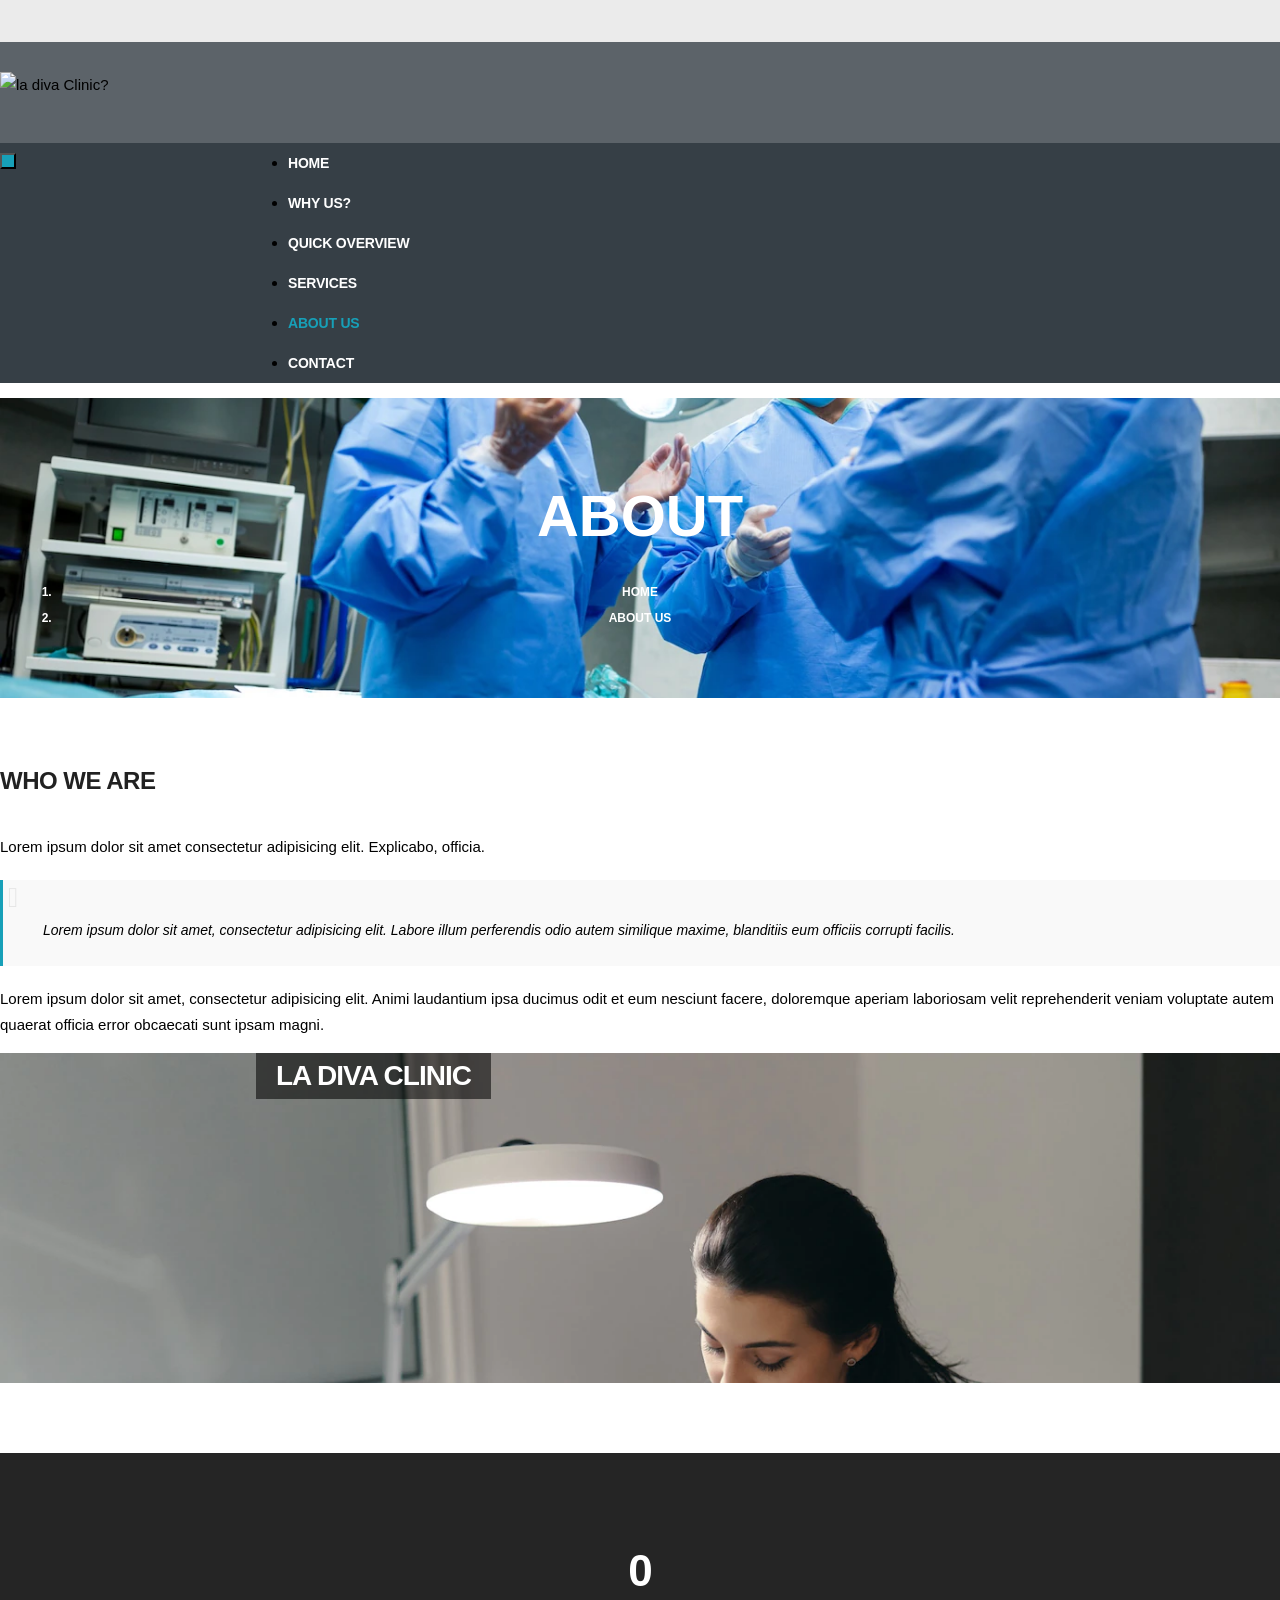
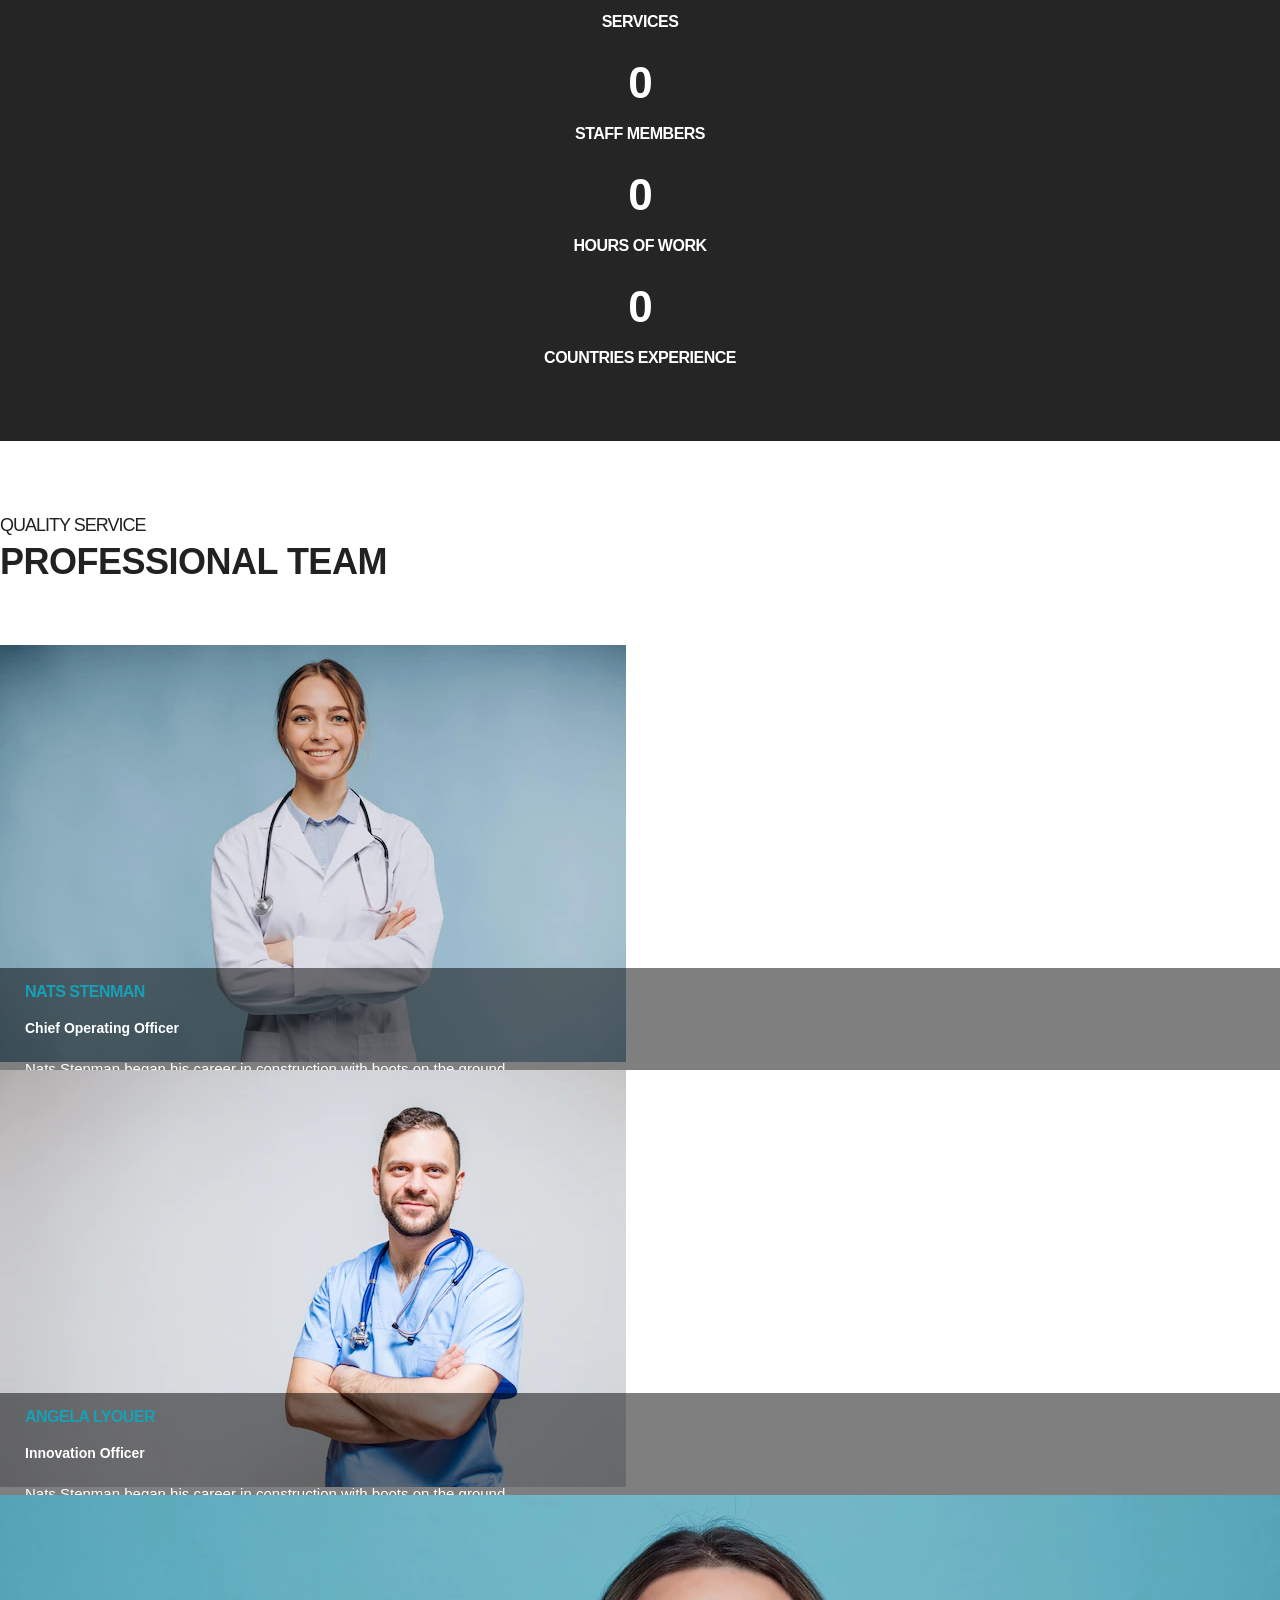
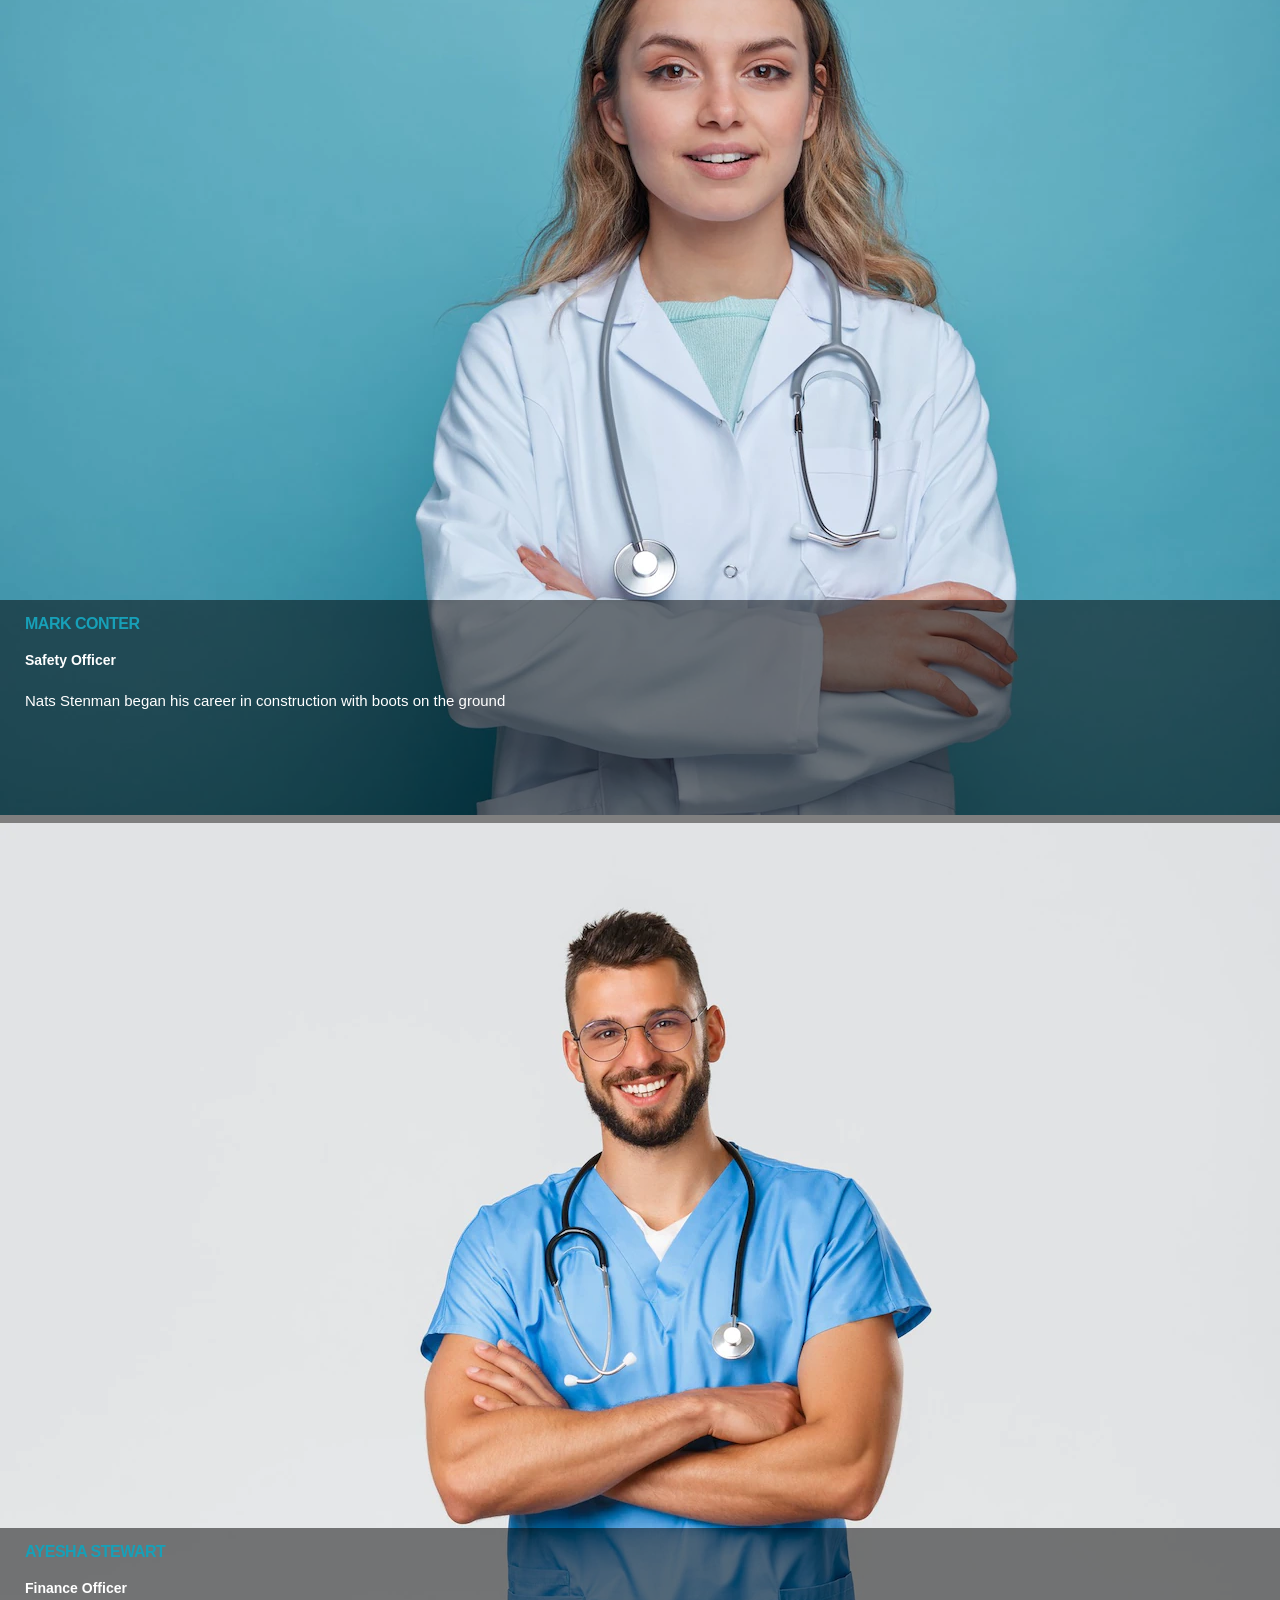
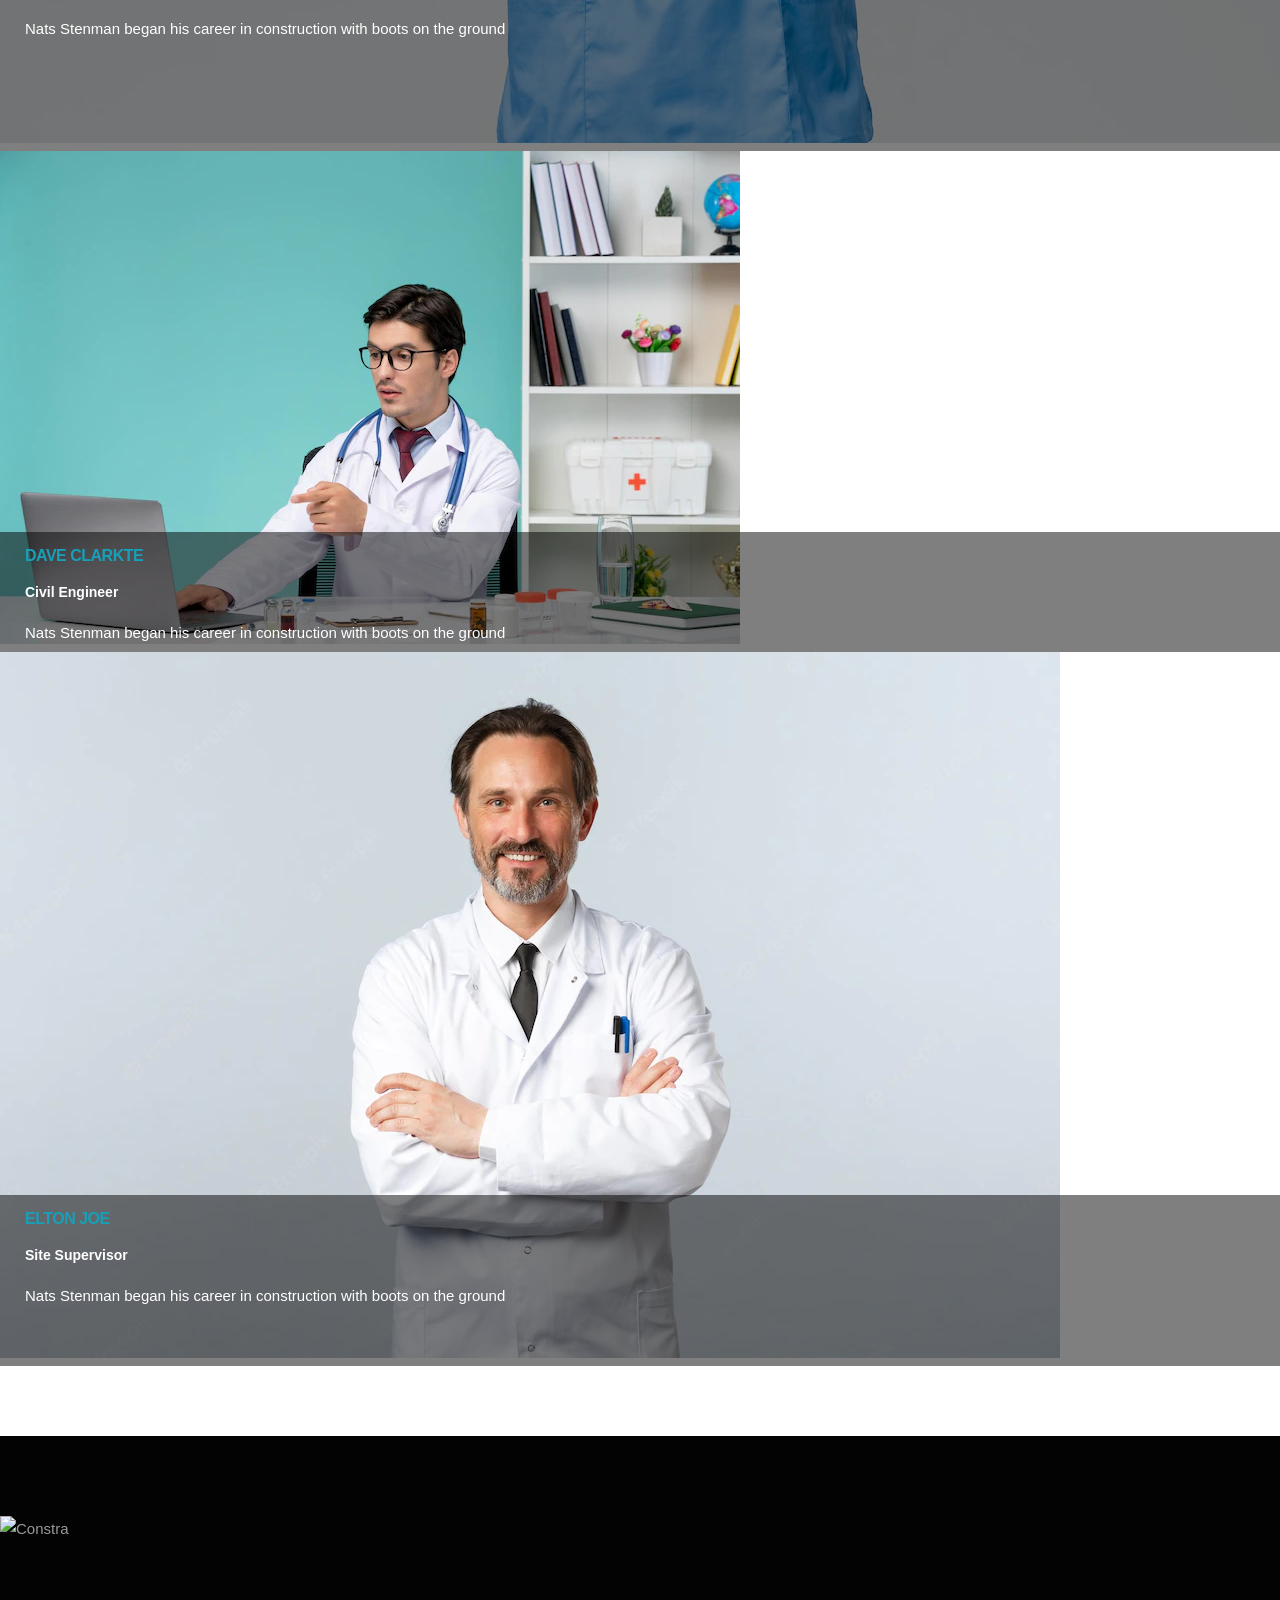
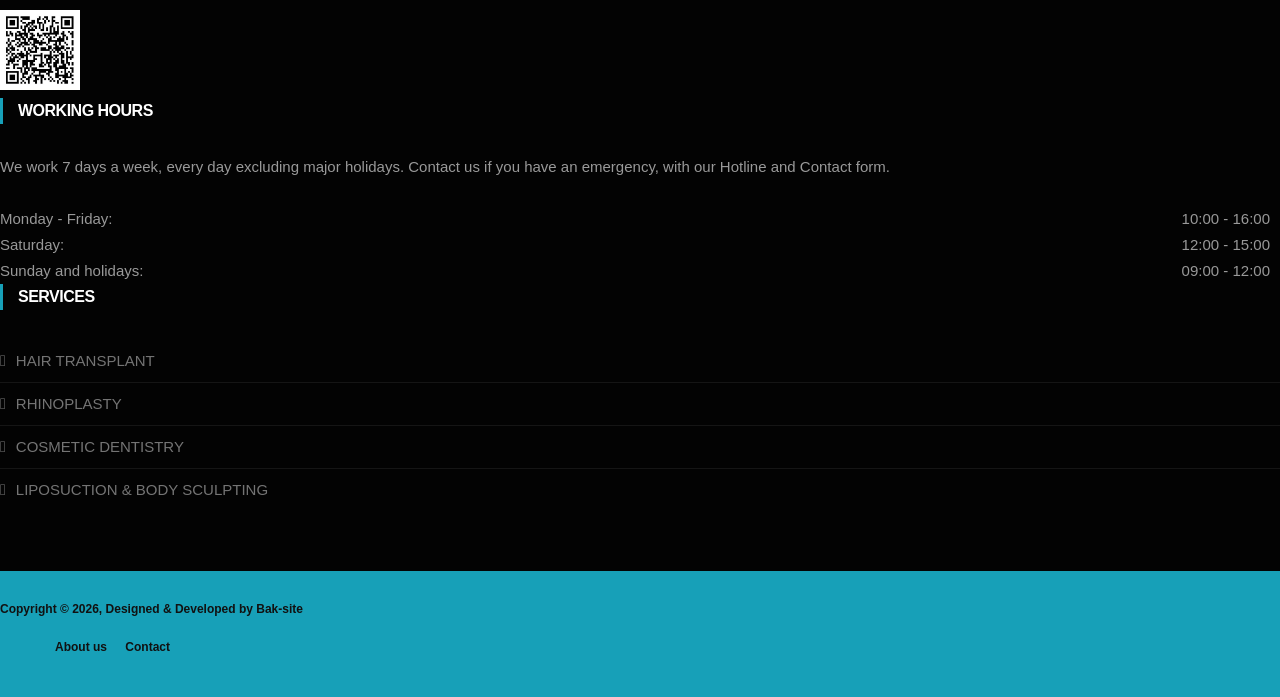
==== about.html @ 1eccbf2e "Add files via upload" ====
<!DOCTYPE html>
<html lang="en">
<head>

  <!-- Basic Page Needs
================================================== -->
  <meta charset="utf-8">
  <title>La diva clinic | About us</title>

  <!-- Mobile Specific Metas
================================================== -->
  <meta http-equiv="X-UA-Compatible" content="IE=edge">
  <meta name="description" content="Construction Html5 Template">
  <meta name="viewport" content="width=device-width, initial-scale=1.0, maximum-scale=5.0">
  <meta name=author content="Themefisher">
  <meta name=generator content="Themefisher Constra HTML Template v1.0">

  <!-- Favicon
================================================== -->
  <link rel="icon" type="image/png" href="images/favicon.png">

  <!-- CSS
================================================== -->
  <!-- Bootstrap -->
  <link rel="stylesheet" href="plugins/bootstrap/bootstrap.min.css">
  <!-- FontAwesome -->
  <link rel="stylesheet" href="plugins/fontawesome/css/all.min.css">
  <!-- Animation -->
  <link rel="stylesheet" href="plugins/animate-css/animate.css">
  <!-- slick Carousel -->
  <link rel="stylesheet" href="plugins/slick/slick.css">
  <link rel="stylesheet" href="plugins/slick/slick-theme.css">
  <!-- Colorbox -->
  <link rel="stylesheet" href="plugins/colorbox/colorbox.css">
  <!-- Template styles-->
  <link rel="stylesheet" href="css/style.css">

</head>
<body>
  <div class="body-inner">

    <div id="top-bar" class="top-bar">
      <div class="container">
        <div class="row">
            
            <!--/ Top info end -->

            <div class="col-lg-12 col-md-4  top-social text-center ">
              <ul class="list-unstyled">
                  <li>
                    <li><a href="https://wa.me/905012509191?text=" aria-label="whatsapp"><i class="fab fa-whatsapp"></i></a></li>
                    <li><a href="https://www.facebook.com/profile.php?id=100069661165922" aria-label="Facebook"><i
                      class="fab fa-facebook-f"></i></a></li>
                <li><a href="https://www.instagram.com/ladivaclinc/" aria-label="Instagram"><i
                      class="fab fa-instagram"></i></a></li>
                  </li>
              </ul>
            </div>
            <!--/ Top social end -->
        </div>
        <!--/ Content row end -->
      </div>
      <!--/ Container end -->
  </div>
  <!--/ Topbar end -->
<!-- Header start -->
<header id="header" class="header-one">
<div class="bg-white">
  <div class="container ">
    <div class="logo-area ">
        <div class="row align-items-center">
          <div class="logo col-lg-12 text-center text-lg-center  mb-3 mb-md-5 mb-lg-0">
              <a class=""  href="index.html">
                <img loading="lazy" src="images/logo.png"  alt="la diva Clinic?">

              </a>

          </div><!-- logo end -->

       
        </div><!-- logo area end -->

    </div><!-- Row end -->
  </div><!-- Container end -->
</div>

<div class="site-navigation ">
  <div class="container ">
      <div class="row ">

        <div class="col-lg-12">
            <nav class="  navbar navbar-expand-lg navbar-dark p-0">
              <button class="navbar-toggler rounded" type="button" data-toggle="collapse" data-target=".navbar-collapse" aria-controls="navbar-collapse" aria-expanded="false" aria-label="Toggle navigation">
                <span  class="navbar-toggler-icon "></span>
              </button>
              
              <div id="navbar-collapse" class="collapse navbar-collapse">
                <ul class="nav navbar-nav mr-auto">
                  <li class="nav-item dropdown ">
                      <a href="index.html" class="nav-link dropdown-toggle" >Home </a>
                    
                  </li>

                  <li class="nav-item dropdown">
                      <a href="index.html" class="nav-link dropdown-toggle">Why Us?</a>
                   
                  </li>
          
                  <li class="nav-item dropdown">
                      <a href="index.html" class="nav-link dropdown-toggle" >Quick overview</a>
                     
                  </li>
          
                  <li class="nav-item dropdown">
                      <a href="services.html" class="nav-link dropdown-toggle" >Services </i></a>
                      
                  </li>
          
              
          
                  <li class="nav-item dropdown active">
                      <a href="about.html" class="nav-link dropdown-toggle " >About us</a>
          
                  </li>
          
                  <li class="nav-item"><a class="nav-link" href="contact.html">Contact</a></li>
                </ul>
            </div>
            </nav>
        </div>
        <!--/ Col end -->
      </div>
      <!--/ Row end -->

 
  <!--/ Container end -->

</div>

<!--/ Navigation end -->
</header>
<!--/ Header end -->

<div id="banner-area" class="banner-area" style="background-image:url(images/banner/banner1.jpg)">
  <div class="banner-text">
    <div class="container">
        <div class="row">
          <div class="col-lg-12">
              <div class="banner-heading">
                <h1 class="banner-title">About</h1>
                <nav aria-label="breadcrumb">
                    <ol class="breadcrumb justify-content-center">
                      <li class="breadcrumb-item"><a href="index.html">Home</a></li>
                      <li class="breadcrumb-item active" aria-current="page">About Us</li>
                    </ol>
                </nav>
              </div>
          </div><!-- Col end -->
        </div><!-- Row end -->
    </div><!-- Container end -->
  </div><!-- Banner text end -->
</div><!-- Banner area end --> 

<section id="main-container" class="main-container">
  <div class="container">
    <div class="row">
        <div class="col-lg-6">
          <h3 class="column-title">Who We Are</h3>
          <p>Lorem ipsum dolor sit amet consectetur adipisicing elit. Explicabo, officia.</p>
          <blockquote><p>Lorem ipsum dolor sit amet, consectetur adipisicing elit. Labore illum perferendis odio autem similique maxime, blanditiis eum officiis corrupti facilis.</p></blockquote>
          <p>Lorem ipsum dolor sit amet, consectetur adipisicing elit. Animi laudantium ipsa ducimus odit et eum nesciunt facere, doloremque aperiam laboriosam velit reprehenderit veniam voluptate autem quaerat officia error obcaecati sunt ipsam magni.</p>

        </div><!-- Col end -->

        <div class="col-lg-6 mt-5 mt-lg-0">
          
          <div id="page-slider" class="page-slider small-bg">

              <div class="item" style="background-image:url(images/slider-pages/slide-page1.jpg)">
                <div class="container">
                    <div class="box-slider-content">
                      <div class="box-slider-text">
                          <h2 class="box-slide-title">La diva clinic</h2>
                      </div>    
                    </div>
                </div>
              </div><!-- Item 1 end -->
          </div><!-- Page slider end-->          
        

        </div><!-- Col end -->
    </div><!-- Content row end -->

  </div><!-- Container end -->
</section><!-- Main container end -->


<section id="facts" class="facts-area dark-bg">
  <div class="container">
    <div class="facts-wrapper">
        <div class="row">
          <div class="col-md-3 col-sm-6 ts-facts">
            
              <div class="ts-facts-content">
                <h2 class="ts-facts-num"><span class="counterUp" data-count="5">0</span></h2>
                <h3 class="ts-facts-title">Services</h3>
              </div>
          </div><!-- Col end -->

          <div class="col-md-3 col-sm-6 ts-facts mt-5 mt-sm-0">
              
              <div class="ts-facts-content">
                <h2 class="ts-facts-num"><span class="counterUp" data-count="7">0</span></h2>
                <h3 class="ts-facts-title">STAFF MEMBERS</h3>
              </div>
          </div><!-- Col end -->

          <div class="col-md-3 col-sm-6 ts-facts mt-5 mt-md-0">
             
              <div class="ts-facts-content">
                <h2 class="ts-facts-num"><span class="counterUp" data-count="4000">0</span></h2>
                <h3 class="ts-facts-title">Hours of Work</h3>
              </div>
          </div><!-- Col end -->

          <div class="col-md-3 col-sm-6 ts-facts mt-5 mt-md-0">
             
            <div class="ts-facts-content">
              <h2 class="ts-facts-num"><span class="counterUp" data-count="44">0</span></h2>
              <h3 class="ts-facts-title">Countries Experience</h3>
            </div>
        </div><!-- Col end -->
        </div>
        </div> <!-- Facts end -->
    </div>
    <!--/ Content row end -->
   
  <!--/ Container end -->
</section><!-- Facts end -->

<section id="ts-team" class="ts-team">
  <div class="container">
    <div class="row text-center">
        <div class="col-lg-12">
          <h2 class="section-title">Quality Service</h2>
          <h3 class="section-sub-title">Professional Team</h3>
        </div>
    </div><!--/ Title row end -->

    <div class="row">
        <div class="col-lg-12">
          <div id="team-slide" class="team-slide">
              <div class="item">
                <div class="ts-team-wrapper">
                    <div class="team-img-wrapper">
                      <img loading="lazy" class="w-100" src="images/team/team1.jpg" alt="team-img">
                    </div>
                    <div class="ts-team-content">
                      <h3 class="ts-name">Nats Stenman</h3>
                      <p class="ts-designation">Chief Operating Officer</p>
                      <p class="ts-description">Nats Stenman began his career in construction with boots on the ground</p>
                      <div class="team-social-icons">
                          <a target="_blank" href="#"><i class="fab fa-facebook-f"></i></a>
                          <a target="_blank" href="#"><i class="fab fa-twitter"></i></a>
                          <a target="_blank" href="#"><i class="fab fa-google-plus"></i></a>
                          <a target="_blank" href="#"><i class="fab fa-linkedin"></i></a>
                      </div><!--/ social-icons-->
                    </div>
                </div><!--/ Team wrapper end -->
              </div><!-- Team 1 end -->

              <div class="item">
                <div class="ts-team-wrapper">
                    <div class="team-img-wrapper">
                      <img loading="lazy" class="w-100" src="images/team/team2.jpg" alt="team-img">
                    </div>
                    <div class="ts-team-content">
                      <h3 class="ts-name">Angela Lyouer</h3>
                      <p class="ts-designation">Innovation Officer</p>
                      <p class="ts-description">Nats Stenman began his career in construction with boots on the ground</p>
                      <div class="team-social-icons">
                          <a target="_blank" href="#"><i class="fab fa-facebook-f"></i></a>
                          <a target="_blank" href="#"><i class="fab fa-twitter"></i></a>
                          <a target="_blank" href="#"><i class="fab fa-linkedin"></i></a>
                      </div><!--/ social-icons-->
                    </div>
                </div><!--/ Team wrapper end -->
              </div><!-- Team 2 end -->

              <div class="item">
                <div class="ts-team-wrapper">
                    <div class="team-img-wrapper">
                      <img loading="lazy" class="w-100" src="images/team/team3.jpg" alt="team-img">
                    </div>
                    <div class="ts-team-content">
                      <h3 class="ts-name">Mark Conter</h3>
                      <p class="ts-designation">Safety Officer</p>
                      <p class="ts-description">Nats Stenman began his career in construction with boots on the ground</p>
                      <div class="team-social-icons">
                          <a target="_blank" href="#"><i class="fab fa-twitter"></i></a>
                          <a target="_blank" href="#"><i class="fab fa-google-plus"></i></a>
                          <a target="_blank" href="#"><i class="fab fa-linkedin"></i></a>
                      </div><!--/ social-icons-->
                    </div>
                </div><!--/ Team wrapper end -->
              </div><!-- Team 3 end -->

              <div class="item">
                <div class="ts-team-wrapper">
                    <div class="team-img-wrapper">
                      <img loading="lazy" class="w-100" src="images/team/team4.jpg" alt="team-img">
                    </div>
                    <div class="ts-team-content">
                      <h3 class="ts-name">Ayesha Stewart</h3>
                      <p class="ts-designation">Finance Officer</p>
                      <p class="ts-description">Nats Stenman began his career in construction with boots on the ground</p>
                      <div class="team-social-icons">
                          <a target="_blank" href="#"><i class="fab fa-facebook-f"></i></a>
                          <a target="_blank" href="#"><i class="fab fa-twitter"></i></a>
                          <a target="_blank" href="#"><i class="fab fa-google-plus"></i></a>
                          <a target="_blank" href="#"><i class="fab fa-linkedin"></i></a>
                      </div><!--/ social-icons-->
                    </div>
                </div><!--/ Team wrapper end -->
              </div><!-- Team 4 end -->

              <div class="item">
                <div class="ts-team-wrapper">
                    <div class="team-img-wrapper">
                      <img loading="lazy" class="w-100" src="images/team/team5.jpg" alt="team-img">
                    </div>
                    <div class="ts-team-content">
                      <h3 class="ts-name">Dave Clarkte</h3>
                      <p class="ts-designation">Civil Engineer</p>
                      <p class="ts-description">Nats Stenman began his career in construction with boots on the ground</p>
                      <div class="team-social-icons">
                          <a target="_blank" href="#"><i class="fab fa-twitter"></i></a>
                          <a target="_blank" href="#"><i class="fab fa-google-plus"></i></a>
                          <a target="_blank" href="#"><i class="fab fa-linkedin"></i></a>
                      </div><!--/ social-icons-->
                    </div>
                </div><!--/ Team wrapper end -->
              </div><!-- Team 5 end -->

              <div class="item">
                <div class="ts-team-wrapper">
                    <div class="team-img-wrapper">
                      <img loading="lazy" class="w-100" src="images/team/team6.jpg" alt="team-img">
                    </div>
                    <div class="ts-team-content">
                      <h3 class="ts-name">Elton Joe</h3>
                      <p class="ts-designation">Site Supervisor</p>
                      <p class="ts-description">Nats Stenman began his career in construction with boots on the ground</p>
                      <div class="team-social-icons">
                          <a target="_blank" href="#"><i class="fab fa-facebook-f"></i></a>
                          <a target="_blank" href="#"><i class="fab fa-twitter"></i></a>
                          <a target="_blank" href="#"><i class="fab fa-google-plus"></i></a>
                          <a target="_blank" href="#"><i class="fab fa-linkedin"></i></a>
                      </div><!--/ social-icons-->
                    </div>
                </div><!--/ Team wrapper end -->
              </div><!-- Team 6 end -->

          </div><!-- Team slide end -->
        </div>
    </div><!--/ Content row end -->
  </div><!--/ Container end -->
</section><!--/ Team end -->

<footer id="footer" class="footer bg-overlay">
  <div class="footer-main">
    <div class="container">
      <div class="row justify-content-between">
        <div class="col-lg-4 col-md-6 footer-widget footer-about">
          <img loading="lazy" width="200px" class="footer-logo" src="images/footer-logo.png" alt="Constra">
          <div class="footer-social">
            <ul>
              <li><a href="https://www.facebook.com/profile.php?id=100069661165922" aria-label="Facebook"><i
                    class="fab fa-facebook-f"></i></a></li>
                    <li><a href="https://wa.me/905012509191?text=" aria-label="whatsapp"><i
                      class="fab fa-whatsapp"></i></a></li>
              <li><a href="https://www.instagram.com/ladivaclinc/" aria-label="Instagram"><i
                    class="fab fa-instagram"></i></a></li>
            </ul>
            <img src="images/banner/1.jpg" width="80rem" class="img-fluid mt-1">
          </div><!-- Footer social end -->
        </div><!-- Col end -->

        <div class="col-lg-4 col-md-6 footer-widget mt-5 mt-md-0">
          <h3 class="widget-title">Working Hours</h3>
          <div class="working-hours">
            We work 7 days a week, every day excluding major holidays. Contact us if you have an emergency, with our
            Hotline and Contact form.
            <br><br> Monday - Friday: <span class="text-right">10:00 - 16:00 </span>
            <br> Saturday: <span class="text-right">12:00 - 15:00</span>
            <br> Sunday and holidays: <span class="text-right">09:00 - 12:00</span>
          </div>
        </div><!-- Col end -->

        <div class="col-lg-3 col-md-6 mt-5 mt-lg-0 footer-widget">
          <h3 class="widget-title">Services</h3>
          <ul class="list-arrow">
            <li><a href="services.html">HAIR TRANSPLANT</a></li>
            <li><a href="services.html">RHINOPLASTY</a></li>
            <li><a href="services.html">COSMETIC DENTISTRY</a></li>
            <li><a href="services.html">LIPOSUCTION & BODY SCULPTING</a></li>
          </ul>
        </div><!-- Col end -->

       
      </div><!-- Row end -->
    </div><!-- Container end -->
  </div><!-- Footer main end -->

  <div class="copyright">
    <div class="container">
      <div class="row align-items-center">
        <div class="col-md-6">
          <div class="copyright-info">
            <span>Copyright &copy; <script>
                document.write(new Date().getFullYear())
              </script>, Designed &amp; Developed by <a href="https://bak-site.ml">Bak-site</a></span>
          </div>
        </div>

        <div class="col-md-6">
          <div class="footer-menu text-center text-md-right">
            <ul class="list-unstyled">
              <li><a href="about.html">About us</a></li>
              <li><a href="contact.html">Contact</a></li>
            </ul>
          </div>
        </div>
      </div><!-- Row end -->

      <div id="back-to-top" data-spy="affix" data-offset-top="10" class="back-to-top position-fixed">
        <button class="btn btn-primary" title="Back to Top">
          <i class="fa fa-angle-double-up"></i>
        </button>
      </div>
    </div><!-- Container end -->
  </div><!-- Copyright end -->
</footer><!-- Footer end -->

  <!-- Javascript Files
  ================================================== -->

  <!-- initialize jQuery Library -->
  <script src="plugins/jQuery/jquery.min.js"></script>
  <!-- Bootstrap jQuery -->
  <script src="plugins/bootstrap/bootstrap.min.js" defer></script>
  <!-- Slick Carousel -->
  <script src="plugins/slick/slick.min.js"></script>
  <script src="plugins/slick/slick-animation.min.js"></script>
  <!-- Color box -->
  <script src="plugins/colorbox/jquery.colorbox.js"></script>
  <!-- shuffle -->
  <script src="plugins/shuffle/shuffle.min.js" defer></script>


  <!-- Google Map API Key-->
  <script src="https://maps.googleapis.com/maps/api/js?key=AIzaSyCcABaamniA6OL5YvYSpB3pFMNrXwXnLwU" defer></script>
  <!-- Google Map Plugin-->
  <script src="plugins/google-map/map.js" defer></script>

  <!-- Template custom -->
  <script src="js/script.js"></script>

  </div><!-- Body inner end -->
  </body>

  </html>
---- css/style.css ----
*/
@import url(https://fonts.googleapis.com/css?family=Montserrat:300,400,400i,500,500i,600,600i,700,700i,800|Open+Sans:400,400i,600,600i,700,700i,800&display=swap);
/* Typography
================================================== */
body {
  background: #fff;
  color: #555;
  
}
:root{
  --main-color:#17a0b8;
   }
*{scroll-behavior: smooth;}
body,
p {
  font-family: "Open Sans", sans-serif;
  text-rendering: optimizeLegibility;
  -webkit-font-smoothing: antialiased !important;
  line-height: 26px;
  font-size: 15px;
}

h1,
h2,
h3,
h4,
h5,
h6 {
  color: #212121;
  font-weight: 700;
  font-family: "Montserrat", sans-serif;
  text-rendering: optimizeLegibility;
  -webkit-font-smoothing: antialiased !important;
}

h1 {
  font-size: 36px;
  line-height: 48px;
}

h2 {
  font-size: 28px;
  line-height: 36px;
  text-transform: uppercase;
  letter-spacing: -1px;
}

h3 {
  font-size: 24px;
  margin-bottom: 20px;
  text-transform: uppercase;
  letter-spacing: -0.5px;
}

h4 {
  font-size: 18px;
  line-height: 28px;
  text-transform: uppercase;
  letter-spacing: -0.2px;
}

h5 {
  font-size: 14px;
  line-height: 24px;
}

.alert .icon {
  margin-right: 15px;
}

/* Global styles
================================================== */
html {
  overflow-x: hidden !important;
  width: 100%;
  height: 100%;
  position: relative;
  -webkit-font-smoothing: antialiased;
  text-rendering: optimizeLegibility;
}

body {
  border: 0;
  margin: 0;
  padding: 0;
}

.body-inner {
  position: relative;
  overflow: hidden;
}

.preload {
  position: fixed;
  background: #fff url(../images/preload.gif) center center no-repeat;
  left: 0px;
  top: 0px;
  width: 100%;
  height: 100%;
  z-index: 99999;
}

a:link,
a:visited {
  text-decoration: none;
}

a {
  color: inherit;
  transition: 0.2s ease;
}

a:hover {
  text-decoration: none;
  color: #000;
}

a.read-more {
  color: var(--main-color);
  font-weight: 700;
  text-transform: uppercase;
}

a.read-more:hover {
  color: #222;
}

section,
.section-padding {
  padding: 70px 0;
  position: relative;
}

.no-padding {
  padding: 0;
}

.gap-60 {
  clear: both;
  height: 60px;
}

.gap-40 {
  clear: both;
  height: 40px;
}

.gap-30 {
  clear: both;
  height: 30px;
}

.gap-20 {
  clear: both;
  height: 20px;
}

.mrb-30 {
  margin-bottom: 30px;
}

.mrb-80 {
  margin-bottom: -80px;
}

.mrt-0 {
  margin-top: 0 !important;
  margin-bottom: 20px !important;
}

.pab {
  padding-bottom: 0;
}

a:focus {
  outline: 0;
}

.ts-padding {
  padding: 60px;
}

.solid-bg {
  background: #f9f9f9;
}

.dark-bg {
  background: #252525;
  color: #fff;
}

.dark-bg h2,
.dark-bg h3 {
  color: #fff;
}

.solid-row {
  background: #f0f0f0;
}

.bg-overlay {
  position: relative;
}

.bg-overlay .container {
  position: relative;
  z-index: 1;
}

.bg-overlay:after {
  background-color: rgba(0, 46, 91, 0.8);
  z-index: 0;
  position: absolute;
  content: "";
  width: 100%;
  height: 100%;
  top: 0;
  left: 0;
}

.bg-overlay:after {
  position: relative;
}

.bg-overlay:after {
  background-color: rgba(0, 0, 0, 0.8);
  z-index: 0;
  position: absolute;
  content: "";
  width: 100%;
  height: 100%;
  top: 0;
  left: 0;
}

.content-hidden {
  position: absolute;
  height: 1px;
  width: 1px;
  clip: rect(1px, 1px, 1px, 1px);
  border: 0;
  overflow: hidden;
}

/* Dropcap */
.dropcap {
  font-size: 48px;
  line-height: 60px;
  padding: 0 7px;
  display: inline-block;
  font-weight: 700;
  margin: 5px 15px 5px 0;
  position: relative;
  text-transform: uppercase;
}

.dropcap.primary {
  background: var(--main-color);
  color: #fff;
}

.dropcap.secondary {
  background: var(--main-color);
  color: #fff;
}

/* Title */
.title {
  font-size: 32px;
  line-height: 36px;
  margin-bottom: 20px;
}

/* Title Border */
/* Section title */
.section-title {
  font-size: 18px;
  line-height: 28px;
  margin: 0;
  text-transform: uppercase;
  font-weight: 300;
}

.section-sub-title {
  font-weight: 900;
  font-size: 36px;
  line-height: 46px;
  margin: 0 0 60px;
  color: #212121;
}
@media (max-width: 575px) {
  .section-sub-title {
    font-size: 28px;
  }
}

/* Column title */
.column-title {
  margin: 0 0 40px;
}

.column-title-small {
  font-size: 20px;
  margin: 0 0 25px;
}

/* Page content title */
.page-content-title.first {
  margin-top: 0;
}

/* Video responsive */
.embed-responsive {
  padding-bottom: 56.25%;
  position: relative;
  display: block;
  height: 0;
  overflow: hidden;
}

.embed-responsive iframe {
  position: absolute;
  top: 0;
  left: 0;
  width: 100%;
  height: 100%;
  border: 0;
}

/* Input form */
.form-control {
  box-shadow: none;
  border: 1px solid #dadada;
  padding: 5px 20px;
  height: 44px;
  background: none;
  color: #959595;
  font-size: 14px;
  border-radius: 0;
}

.form-control:focus {
  box-shadow: none;
  border: 1px solid var(--main-color);
}

hr {
  background-color: #e7e7e7;
  border: 0;
  height: 1px;
  margin: 40px 0;
}

.alert hr {
  background: initial;
  margin: initial;
  border-top: 1px solid;
  height: initial;
  margin-bottom: 1rem;
  opacity: 0.2;
}

blockquote {
  padding: 25px;
  margin: 20px 0;
  background: #f9f9f9;
  position: relative;
  border-left: 3px solid var(--main-color);
  padding-left: 40px;
}
blockquote.text-center {
  border-top: 3px solid var(--main-color);
  border-left: 0;
  padding-left: 25px;
  padding-top: 50px;
}
blockquote.text-center:before {
  left: 50%;
  top: 10px;
  transform: translateX(-50%);
}
blockquote.text-right {
  border-right: 3px solid var(--main-color);
  padding-right: 40px;
  border-left: 0;
  padding-left: 25px;
}
blockquote.text-right:before {
  left: auto;
  right: 5px;
}
blockquote:before {
  content: "\f10d";
  font-family: "Font Awesome 5 Free";
  position: absolute;
  font-size: 28px;
  color: #E5E5E5;
  top: 5px;
  left: 5px;
  font-weight: 700;
  z-index: 0;
}

blockquote p {
  font-size: 14px;
  line-height: 22px;
  position: relative;
  z-index: 1;
  font-style: italic;
  margin-bottom: 0;
}

cite {
  display: block;
  font-size: 14px;
  margin-top: 10px;
}

/* Ul, Ol */
.list-round,
.list-arrow,
.list-check {
  list-style: none;
  margin: 0;
  padding: 0 0 0 15px;
}

.list-round li {
  line-height: 28px;
}

.list-round li:before {
  font-family: "Font Awesome 5 Free";
  content: "\f138";
  margin-right: 10px;
  color: var(--main-color);
  font-size: 12px;
}

.list-arrow {
  padding: 0;
}

ul.list-arrow li:before {
  font-family: "Font Awesome 5 Free";
  content: "\f105";
  margin-right: 10px;
  color: var(--main-color);
  font-size: 16px;
  font-weight: bold;
}

ul.list-check li:before {
  font-family: "Font Awesome 5 Free";
  content: "\f00c";
  margin-right: 10px;
  color: var(--main-color);
  font-size: 14px;
}

/* Bootstrap */
.nav-tabs > li.active > a,
.nav-tabs > li.active > a:focus,
.nav-tabs > li.active > a:hover,
.nav-tabs > li > a:hover,
.nav-tabs > li > a {
  border: 0;
}

.nav > li > a:focus,
.nav > li > a:hover {
  background: none;
}

.pattern-bg {
  background: #f5f5f5 url(../images/crossword.png);
}

a[href^=tel] {
  color: inherit;
  text-decoration: none;
}

/* Button */
.btn:active, .btn:focus {
  box-shadow: none !important;
}

.btn-primary,
.btn-dark {
  border: 0;
  border-radius: 3px;
  padding: 12px 20px 10px;
  font-weight: 700;
  text-transform: uppercase;
  color: #fff;
  font-family: "Montserrat", sans-serif;
  transition: 350ms;
  font-size: 14px;
}
@media (max-width: 767px) {
  .btn-primary,
.btn-dark {
    font-size: 13px;
  }
}

.btn-white.btn-primary {
  background: #fff;
  color: var(--main-color);
}

.btn-primary {
  background: var(--main-color);
}

.btn-dark {
  background: #23282d;
}

.btn-primary:hover,
.btn-dark:hover,
.btn-white.btn-primary:hover {
  background: #111;
  color: #fff;
}
.btn-primary:hover:active, .btn-primary:hover:focus,
.btn-dark:hover:active,
.btn-dark:hover:focus,
.btn-white.btn-primary:hover:active,
.btn-white.btn-primary:hover:focus {
  color: #fff;
  background-color: #111 !important;
}

.general-btn {
  margin-top: 50px;
}

/* Bootstrap */
.nav-tabs > li.active > a,
.nav-tabs > li.active > a:focus,
.nav-tabs > li.active > a:hover,
.nav-tabs > li > a:hover,
.nav-tabs > li > a {
  border: 0;
}

.nav > li > a:focus,
.nav > li > a:hover {
  background: none;
}

.pattern-bg {
  background: #f5f5f5 url(../images/crossword.png);
}

a[href^=tel] {
  color: inherit;
  text-decoration: none;
}


/* Top Bar
================================================== */
.top-bar {
  padding: 8px 0;
  background: #ebebeb;
  position: relative;
}

/* Top info */
ul.top-info {
  list-style: none;
  margin: 0;
  padding: 0;
}

ul.top-info li {
  position: relative;
  line-height: 10px;
  display: inline-block;
  margin-left: 0;
  padding-right: 15px;
}

ul.top-info li i {
  font-size: 18px;
  position: relative;
  top: 2px;
  margin-right: 5px;
}

ul.top-info li p.info-text {
  margin: 0;
  line-height: normal;
  display: inline-block;
  flex-direction: column;
}

/* Top social */
.top-social ul {
  list-style: none;
  padding: 0;
  margin: 0;
  margin-right: -12px;
}
@media (max-width: 767px) {
  .top-social ul {
    margin-right: 0;
  }
}
.top-social ul li {
  display: inline-block;
  padding: 0;
}
.top-social ul li a {
  color: #2c2c2c;
  font-size: 14px;
  transition: 400ms;
  padding: 9px 12px;
}
.top-social ul li a:hover {
  color: #333;
}

/* Top bar border */
.top-bar-border {
  padding: 8px 20px 8px;
  border-bottom: 1px solid #ddd;
}

.top-bar-border ul.top-info {
  color: #707070;
  font-weight: 400;
}

.top-bar-border .top-social li a {
  color: #7c7c7c;
}

.top-bar-border ul.top-info li i {
  color: var(--main-color);
}
html::-webkit-scrollbar {
  width: 0.7rem;
  background:white;
}
html::-webkit-scrollbar-thumb {
  width: 0.5rem;
  background:var(--main-color);
  border-radius: 2px; }
/* Header area
================================================== */
.header {
  background: #fff;
  position: relative;
  box-shadow: 0px 3px 3px rgba(0, 0, 0, 0.1);
}


.header-one,
.header-one .site-navigation {
  background: #2c343dc4;
  
}



@media (min-width: 991px) {
  .header-one .navbar-collapse {
    padding-left: 15.5rem; 
   
  }
}

@media (max-width: 991px) {
  .navbar-collapse.collapse {
    overflow-y: auto;
  }
  .header-one .navbar-collapse {
    padding-left: 0; 
  }
}

.header-one ul.navbar-nav > li {
  padding-left: 0;
  padding-right: 30px;
 
}
@media (max-width: 991px) {
  .header-one ul.navbar-nav > li {
    padding-right: 0;
  }
}
.header-one .logo-area {
  padding: 30px 0;
}

.navbar-fixed {
  z-index: 9999;
  position: fixed;
  width: 100%;
  top: 0;
}

.header-two {
  background: #fff;
  box-shadow: 0 2px 2px 0 rgba(0, 0, 0, 0.15);
  padding: 15px 0;
}
.header-two .navbar-fixed {
  background-color: #fff;
}

ul.navbar-nav > li > a {
  padding: 15px 0 !important;
  color: #fff;
}

@media (max-width: 991px) {
  ul.navbar-nav > li > a {
    padding: 1px 0 !important;
  }
  .navbar-nav {
    margin-bottom: 15px;
  }
}
ul.navbar-nav > li:hover > a,
ul.navbar-nav > li.active > a {
  color: var(--main-color) !important;
}

/*-- Logo --*/
.logo img {
  width: auto;
  height: 35px;
}

.header-two .logo img {
  height: 30px;
}

/* header right */
.header-right {
  float: right;
}

ul.top-info-box {
  list-style: none;
  margin: 0;
  padding: 0;
  float: right;
}
@media (max-width: 767px) {
  ul.top-info-box {
    display: flex;
    justify-content: center;
    flex-wrap: wrap;
    align-items: center;
  }
}

ul.top-info-box li {
  position: relative;
  float: left;
  margin-left: 0;
  border-right: 1px solid #dedede;
  border-right: 1px solid rgba(0, 0, 0, 0.1);
  padding-right: 25px;
  margin-right: 25px;
}
@media (max-width: 767px) {
  ul.top-info-box li {
    border: 0;
    text-align: center;
    margin: 0;
    flex: 0 0 50%;
    padding: 0;
    margin-top: 10px;
  }
}
@media (max-width: 400px) {
  ul.top-info-box li {
    border: 0;
    text-align: center;
    margin: 0;
    flex: 0 0 100%;
    margin-top: 15px;
  }
}

ul.top-info-box li:last-child {
  margin-right: 0;
  padding-right: 0;
  border-right: 0;
}

ul.top-info-box li.last {
  border-right: 0;
}

ul.top-info-box li .info-box span.info-icon {
  font-size: 20px;
  display: inline-block;
  text-align: center;
  margin: 2px 5px 0 0;
  position: relative;
}

ul.top-info-box li .info-box .info-box-content {
  display: inline-block;
  font-family: "Montserrat", sans-serif;
  flex-direction: column;
}

ul.top-info-box li .info-box .info-box-title {
  font-size: 14px;
  margin-bottom: 8px;
  line-height: normal;
}

ul.top-info-box li .info-box .info-box-subtitle {
  margin: 0;
  line-height: normal;
  font-size: 15px;
  font-weight: 700;
  color: #111;
}

/*-- Search start --*/
ul.top-info-box > li.nav-search {
  cursor: pointer;
  padding-left: 30px;
  margin-left: 30px;
}

ul.top-info-box > li.nav-search:before {
  position: absolute;
  content: "";
  background: #ddd;
  left: 0;
  width: 1px;
  height: 40px;
  top: 50%;
  margin-top: -10px;
}

ul.top-info-box > li.nav-search i {
  font-size: 20px;
  top: 10px;
  position: relative;
  cursor: pointer;
  color: #999;
}

/* Main navigation */
.navbar-toggler {
  float: left;
  margin-top: 10px;
  padding: 12px;
}

.navbar {
  border-radius: 0;
  border: 0;
  margin-bottom: 0;
}

.navbar-toggler {
  margin: 10px 0;
  padding: 6px;
  border-radius: 0;
  font-size: 1rem;
  background: var(--main-color);
}
.navbar-toggler:focus {
  outline: 0;
}

.navbar-dark .navbar-toggler-icon,
.navbar-light .navbar-toggler-icon {
  background-image: url("data:image/svg+xml,%3csvg xmlns='http://www.w3.org/2000/svg' width='30' height='30' viewBox='0 0 30 30'%3e%3cpath stroke='rgba%28255, 255, 255, 1' stroke-linecap='round' stroke-miterlimit='10' stroke-width='2' d='M4 7h22M4 15h22M4 23h22'/%3e%3c/svg%3e");
}

ul.navbar-nav > li:hover > a,
ul.navbar-nav > li.active > a {
  color: var(--main-color);
  position: relative;
}

ul.navbar-nav > li {
  padding: 0 13px;
  position: relative;
}
@media (max-width: 1200px) {
  ul.navbar-nav > li {
    padding: 0 9px;
  }
  ul.navbar-nav > li .nav-link {
    font-size: 12px;
  }
}

.header-two .navbar-nav > .header-get-a-quote {
  top: -4px;
}

@media (max-width: 991px) {
  .header-two ul.navbar-nav > li {
    padding: 0;
    width: 100%;
  }
}

ul.navbar-nav > li:last-child {
  padding-right: 0;
}

ul.navbar-nav > li:last-child:after {
  background: none;
}

ul.navbar-nav > li > a:hover,
ul.navbar-nav > li > a:focus {
  background: none;
}

ul.navbar-nav > li > a i {
  font-weight: 700;
}

@media (max-width: 991px) {
  ul.navbar-nav > li > a i {
    float: right;
    background: #222;
    padding: 6px 10px;
    margin-top: 7px;
  }
  .header-two ul.navbar-nav > li > a i {
    color: #fff;
  }
  .header-two ul.navbar-nav > li.active > a i,
.header-two ul.navbar-nav > li > a.active i {
    color: var(--main-color);
  }
}
ul.navbar-nav > li > a:after,
ul.navbar-nav > li > a:after {
  display: none;
}

ul.navbar-nav > li > a {
  font-family: "Montserrat", sans-serif;
  color: #fff !important;
  text-rendering: optimizeLegibility;
  font-weight: 700 !important;
  text-transform: uppercase;
  letter-spacing: -0.2px;
  font-size: 14px;
  margin: 0;
  line-height: 40px;
  padding: 30px 0;
  transition: 350ms;
}

.navbar-light ul.navbar-nav > li > a {
  color: #000 !important;
  font-size: 13px;
}

/* Dropdown */
.dropdown-submenu {
  position: relative;
}

.dropdown-submenu > .dropdown-menu {
  top: 0;
  left: 100%;
  margin-top: -2px;
  border-radius: 0;
}

.dropdown-submenu > a:after {
  display: block;
  content: "\f105";
  font-family: "Font Awesome 5 Free";
  float: right;
  margin-top: 0;
  margin-right: -5px;
  border: 0;
}

.dropdown-submenu:hover > a:after {
  border-left-color: #fff;
}

.dropdown-menu {
  text-align: left;
  background: #fff;
  z-index: 100;
  min-width: 200px;
  border-radius: 0;
  border: 0;
  border-top: 2px solid var(--main-color);
  padding: 0 20px;
  margin: 0;
  box-shadow: 0 6px 12px rgba(0, 0, 0, 0.175);
}
@media (max-width: 991px) {
  .dropdown-menu {
    box-shadow: 0 6px 12px rgba(0, 0, 0, 0.05);
  }
}

.dropdown-menu-large {
  min-width: 400px;
}

.dropdown-menu-large > li > ul {
  padding: 0;
  margin: 0;
  list-style: none;
}

.dropdown-menu-large > li > ul > li > a {
  padding-left: 0;
}

.dropdown-menu-large > li > ul > li.active > a {
  color: var(--main-color) !important;
}

.navbar-nav > li > .dropdown-menu a {
  background: none;
}

.dropdown-menu li a {
  font-family: "Montserrat", sans-serif;
  display: block;
  font-size: 12px;
  text-transform: uppercase;
  font-weight: 700;
  line-height: normal;
  text-decoration: none;
  padding: 15px 0;
  letter-spacing: 0.3px;
  border-bottom: 1px solid #e5e5e5;
  color: #333333;
}
@media (max-width: 991px) {
  .dropdown-menu li a {
    padding: 12px 0;
  }
}

.dropdown-menu li:last-child > a {
  border-bottom: 0;
}

.dropdown-menu li a:hover,
.dropdown-menu li a:focus {
  color: var(--main-color);
}

@media (min-width: 991px) {
  ul.nav li.dropdown:hover ul.dropdown-menu {
    display: block;
  }
}
@media (min-width: 991px) {
  ul.nav li.dropdown ul.dropdown-menu li.dropdown-submenu .dropdown-menu {
    left: 100%;
    top: 0;
    display: none;
  }
  ul.nav li.dropdown ul.dropdown-menu li.dropdown-submenu:hover .dropdown-menu {
    display: block;
  }
}
.dropdown-menu > .active > a,
.dropdown-menu > .active > a:hover,
.dropdown-menu > .active > a:focus,
.dropdown-menu > .active > .dropdown-menu > .active > a {
  background: none;
  color: var(--main-color);
}

/*-- Nav Search start --*/
.site-navigation .container,
.search-area {
  position: relative;
}



/* Get a quote */
.header-get-a-quote .btn-primary {
  padding: 12px 25px !important;
  font-size: 13px;
  border-radius: 3px;
  line-height: normal;
  text-transform: capitalize;
  color: #fff;
  margin-top: 5px;
}
@media (max-width: 1200px) {
  .header-get-a-quote .btn-primary {
    padding: 12px !important;
  }
}
@media (max-width: 991px) {
  .header-get-a-quote .btn-primary {
    padding: 12px 30px !important;
  }
}

.header-get-a-quote .btn-primary:hover {
  background: #272d33;
  color: var(--main-color) !important;
}

ul.navbar-nav > li.header-get-a-quote:hover > a:after {
  position: relative;
  content: no-close-quote;
}


/* Slider
================================================== */
/*-- Main slide --*/
.banner-carousel .banner-carousel-item {
  height: 700px;
  color: #fff;
  background-position: 50% 50%;
  background-size: cover;
}
@media (max-width: 991px) {
  .banner-carousel .banner-carousel-item {
    height: 550px;
  }
}
@media (max-width: 575px) {
  .banner-carousel .banner-carousel-item {
    height: 450px;
  }
}

.slider-content {
  position: relative;
  height: 100%;
  width: 100%;
}

.slide-title-box {
  font-size: 16px;
  line-height: 39px;
  background: var(--main-color);
  color: #fff;
  display: inline-block;
  padding: 0 15px;
  margin: 0 0 10px;
}

.slide-title {
  font-size: 30px;
  line-height: 36px;
  font-weight: 300;
  color: #fff;
  margin: 20px 0 10px;
}
@media (max-width: 991px) {
  .slide-title {
    font-size: 22px;
  }
}
@media (max-width: 575px) {
  .slide-title {
    font-size: 16px;
  }
}

.slide-sub-title {
  font-style: normal;
  font-size: 60px;
  line-height: 58px;
  margin: 20px 0;
  color: #fff;
  font-weight: 900;
  text-transform: uppercase;
  letter-spacing: -1px;
}
@media (max-width: 991px) {
  .slide-sub-title {
    font-size: 46px;
  }
}
@media (max-width: 575px) {
  .slide-sub-title {
    font-size: 30px;
    line-height: 30px;
  }
}

.slider-text {
  display: table;
  vertical-align: bottom;
  color: #fff;
  padding-left: 40%;
  width: 100%;
  padding-bottom: 0;
  padding-top: 20px;
}

.slider-text .slide-head {
  font-size: 36px;
  color: #0052a5;
  position: relative;
}

.slider-img {
  display: block;
  position: absolute;
  top: -80px;
  left: 20%;
  width: 314px;
  max-height: 100%;
}

.slider-img img {
  display: block;
  position: relative;
  max-height: 100%;
  width: auto;
}

.slider.btn {
  margin: 15px 5px 0;
  border: 2px solid transparent;
}
@media (max-width: 575px) {
  .slider.btn {
    font-size: 12px;
  }
}

.slider.border {
  background: none;
  border: 2px solid var(--main-color) !important;
}

.slider.border:hover {
  background: var(--main-color);
  border: 2px solid transparent;
}

/* Carousel control */
.banner-carousel .carousel-control {
  position: absolute;
  top: 50%;
  z-index: 5;
  display: inline-block;
  transform: translateY(-50%);
  background-color: transparent;
  opacity: 0;
  filter: alpha(opacity=0);
  text-shadow: none;
  transition: all 0.25s ease;
  padding: 0;
  outline: 0;
  border: 0;
}
@media (max-width: 575px) {
  .banner-carousel .carousel-control {
    display: none !important;
  }
}

.banner-carousel .slick-dots {
  opacity: 0;
  filter: alpha(opacity=0);
  bottom: 60px;
}

.slick-dots li button::before {
  font-size: 12px;
}
.slick-dots li button:hover:before, .slick-dots .slick-dots li button:focus:before,
.slick-dots li.slick-active button:before {
  opacity: 1;
  color: var(--main-color);
}

.slick-slide {
  outline: 0;
}

.banner-carousel:hover .carousel-control,
.banner-carousel:hover .carousel-control,
.banner-carousel:hover .slick-dots {
  opacity: 1;
  filter: alpha(opacity=100);
}

.banner-carousel .carousel-control.left {
  left: 20px;
}

.banner-carousel .carousel-control.right {
  right: 20px;
}

.banner-carousel .carousel-control i {
  background: rgba(0, 0, 0, 0.3);
  color: #fff;
  line-height: 58px;
  width: 60px;
  height: 60px;
  font-size: 22px;
  border-radius: 0;
  transition: all 500ms ease;
}

.banner-carousel .carousel-control i:hover {
  background: var(--main-color);
  color: #fff;
}

/*-- Animation */
.banner-carousel [data-animation-in] {
  opacity: 0;
}

/* slick Box slider */
.box-slider-content {
  top: 50%;
  padding: 0;
  position: absolute;
  width: 100%;
  transform: translateY(-50%);
}
@media (max-width: 767px) {
  .box-slider-content {
    top: auto;
    transform: translateY(0);
    left: 20px;
    bottom: 20px;
    width: calc(100% - 40px);
  }
}

.box-slider-text {
  background: #111;
  background: rgba(0, 0, 0, 0.65);
  display: inline-block;
  padding: 20px 30px;
  max-width: 650px;
}

.box-slide-title {
  font-size: 18px;
  font-weight: 300;
  margin: 0;
  color: #fff;
}
@media (max-width: 767px) {
  .box-slide-title {
    font-size: 16px;
  }
}

.box-slide-sub-title {
  font-size: 36px;
  margin: 8px 0 10px;
  color: #fff;
}
@media (max-width: 767px) {
  .box-slide-sub-title {
    font-size: 26px;
  }
}

.box-slide-description {
  color: #fff;
}
@media (max-width: 767px) {
  .box-slide-description {
    font-size: 15px;
  }
}

.box-slider-text .btn {
  padding: 10px 20px;
}

.box-slide.owl-theme .owl-controls {
  margin: -20px;
}

/* Call to action
================================================== */
.call-to-action {
  background-color: #272d33;
  padding: 30px;
}

.call-to-action-title {
  color: #fff;
  margin: 0;
  padding: 25px 0;
  line-height: normal;
  font-size: 22px;
  text-transform: capitalize;
}

/* Action style box */
.call-to-action-box {
  margin-top: -50px;
}

.call-to-action-box .action-style-box {
  background: var(--main-color);
  padding: 30px;
}

.action-title {
  color: #fff;
  margin: 0;
  line-height: 36px;
  font-size: 18px;
  text-transform: uppercase;
}

/* Intro
================================================== */
/* Intro */
.ts-intro {
  padding-right: 20px;
}

.into-title {
  font-weight: 300;
  text-transform: uppercase;
  font-size: 18px;
  line-height: normal;
  margin: 0;
}

.into-sub-title {
  font-weight: 900;
  text-transform: uppercase;
  font-size: 32px;
  line-height: normal;
  margin: 10px 0;
}

/*-- Featured Tab --*/
.featured-tab {
  padding-left: 15px;
}

.featured-tab .nav-tabs {
  border: 0;
}

.featured-tab .nav-tabs > li > a {
  font-family: "Roboto Slab", serif;
  background: #272d33;
  color: #fff;
  text-shadow: none;
  font-weight: 700;
  border-radius: 0;
  text-transform: uppercase;
  line-height: 50px;
  margin: 0 1px 20px;
  padding: 0 20px;
  border: 0 !important;
  transition: all 300ms ease;
}

.featured-tab .tab-content {
  border-top: 0;
  padding: 0;
  overflow: hidden;
}

.featured-tab .nav.nav-tabs {
  margin-bottom: 10px;
}

.featured-tab .nav-tabs > li.active > a {
  color: #fff;
  background: var(--main-color);
  position: relative;
}

.featured-tab .nav-tabs > li.active > a:after {
  position: absolute;
  content: " ";
  width: auto;
  height: auto;
  bottom: -20px;
  left: 50%;
  border-width: 10px;
  border-style: solid;
  border-color: var(--main-color) rgba(0, 0, 0, 0) rgba(0, 0, 0, 0) rgba(0, 0, 0, 0);
  transform: translateX(-50%);
}

.featured-tab .lead {
  font-size: 18px;
  line-height: 28px;
  color: #303030;
  font-weight: 400;
}

.featured-tab .tab-pane img.pull-left {
  margin: 0 30px 10px 0;
}

.featured-tab .tab-pane img.pull-right {
  margin: 0 0 0 30px;
}

.featured-tab .tab-icon i {
  font-size: 230px;
}

.tab-image-content {
  padding-left: 0;
}

.featured-tab .border-title.border-left {
  display: inline-block;
  margin-bottom: 25px;
  font-size: 20px;
}

/* Tab services */
.featured-tab.tab-services .nav-tabs > li > a {
  font-size: 14px;
  padding: 0 21px;
  text-transform: capitalize;
}

.featured-tab.tab-services .nav.nav-tabs {
  margin-bottom: 20px;
}

/* Facts
================================================== */
.facts-wrapper {
  text-align: center;
}

.facts-wrapper .ts-facts {
  color: #fff;
}

.ts-facts .ts-facts-icon i {
  font-size: 42px;
  color:var(--main-color);
}

.ts-facts .ts-facts-content .ts-facts-num {
  color: #fff;
  font-size: 44px;
  margin: 30px 0 20px;
}

.ts-facts .ts-facts-content .ts-facts-title {
  font-size: 16px;
  color: white;
  margin: 0;
}
 
/* Services
================================================== */
/* Service box */
.ts-service-box .ts-service-icon i {
  font-size: 36px;
  float: left;
  color: var(--main-color);
}

.ts-service-box .ts-service-box-content {
  margin-left: 62px;
  margin-bottom: 30px;
}

.tab-content .ts-service-box .ts-service-box-content {
  margin-left: 90px;
}

.ts-service-box .ts-service-box-content h3 {
  font-size: 16px;
  margin-bottom: 10px;
  line-height: 28px;
}

.ts-service-box .ts-service-box-info {
  margin-left: 25px;
  margin-bottom: 40px;
}

.service-box-title {
  font-size: 16px;
  margin: 0 0 10px;
}
.service-box-title a {
  color: #333;
}
.service-box-title a:hover {
  color: var(--main-color);
}

/* Service box bg */
.ts-service-box-bg {
  background: #252525;
  color: #fff;
  padding: 30px;
}

.ts-service-box-bg h4,
.ts-service-box-bg h3 {
  color: #fff;
}


/* Icon squre */
.ts-service-icon.icon-round i {
  font-size: 24px;
  color: #fff;
  background: var(--main-color);
  text-align: center;
  border-radius: 100%;
  width: 60px;
  height: 60px;
  line-height: 60px;
  margin-bottom: 20px;
  position: relative;
  float: none;
}

/* Icon left */
.ts-service-box.icon-left .ts-service-box-icon {
  float: left;
}

.ts-service-box.icon-left .ts-service-box-icon i {
  background: var(--main-color);
  color: #fff;
}

.ts-service-box.icon-left .ts-service-box-info {
  margin-left: 90px;
}

.ts-service-box.icon-left .ts-service-box-info h3 {
  margin-top: 0;
  margin-bottom: 5px;
}

/* Service no box */
.service-no {
  font-size: 48px;
  color: #dbdbdb;
  float: left;
  margin-top: 10px;
}

.ts-service-box-content .ts-service-box-info {
  margin-left: 90px;
}

/* Service Image */
.ts-service-image-wrapper {
  margin-bottom: 30px;
}

.ts-service-icon i {
  font-size: 28px;
  margin-right: 15px;
  margin-top: 2px;
}

.ts-service-info {
  margin-left: 30px;
}
.ts-service-info h3 {
  font-size: 16px;
}
.ts-service-info .learn-more {
  text-transform: uppercase;
  font-size: 14px;
  font-weight: 600;
}
.ts-service-info .learn-more:hover {
  color: var(--main-color);
}

/* Service Classic */
.ts-service-classic .ts-service-icon i {
  font-size: 24px;
  float: left;
  color: #fff;
  background: var(--main-color);
  border-radius: 100%;
  width: 60px;
  height: 60px;
  line-height: 60px;
  text-align: center;
  transition: all 0.3s;
}

.ts-service-classic .ts-service-box-info {
  margin-left: 80px;
}

.ts-service-classic:hover .ts-service-icon i {
  background: var(--main-color);
}

/* Projects area
================================================== */
/* Project filter nav */
.shuffle-btn-group {
  display: inline-block;
  margin: 20px 0 50px;
  width: 100%;
  border-bottom: 3px solid var(--main-color);
}
.shuffle-btn-group label {
  display: inline-block;
  color: #212121;
  font-size: 14px;
  padding: 6px 25px;
  padding-top: 10px;
  font-weight: 700;
  text-transform: uppercase;
  transition: all 0.3s;
  cursor: pointer;
  margin: 0;
}
.shuffle-btn-group label.active {
  color: #212121;
  background: var(--main-color);
}
.shuffle-btn-group label input {
  display: none;
}

/* Project shuffle Item */
.shuffle-item {
  padding: 0;
}
.shuffle-item .project-img-container {
  position: relative;
  overflow: hidden;
}
.shuffle-item .project-img-container img {
  transform: perspective(1px) scale3d(1.1, 1.1, 1);
  transition: all 400ms;
}
.shuffle-item .project-img-container:hover img {
  transform: perspective(1px) scale3d(1.15, 1.15, 1);
}
.shuffle-item .project-img-container:after {
  opacity: 0;
  position: absolute;
  content: "";
  top: 0;
  right: auto;
  left: 0;
  width: 100%;
  height: 100%;
  background-color: rgba(0, 0, 0, 0.7);
  transition: all 400ms;
}
.shuffle-item .project-img-container:hover:after {
  opacity: 1;
}
.shuffle-item .project-img-container .gallery-popup .gallery-icon {
  position: absolute;
  top: 0;
  right: 0;
  z-index: 1;
  padding: 5px 12px;
  background: var(--main-color);
  color: #fff;
  opacity: 0;
  transform: perspective(1px) scale3d(0, 0, 0);
  transition: all 400ms;
}
.shuffle-item .project-img-container:hover .gallery-popup .gallery-icon {
  opacity: 1;
  transform: perspective(1px) scale3d(1, 1, 1);
}
.shuffle-item .project-img-container .project-item-info {
  position: absolute;
  top: 50%;
  margin-top: -10%;
  bottom: 0;
  left: 0;
  right: 0;
  padding: 0 30px;
  z-index: 1;
}
.shuffle-item .project-img-container .project-item-info-content {
  opacity: 0;
  transform: perspective(1px) translate3d(0, 15px, 0);
  transition: all 400ms;
}
.shuffle-item .project-img-container .project-item-info-content .project-item-title {
  font-size: 20px;
}
.shuffle-item .project-img-container .project-item-info-content .project-item-title a {
  color: #fff;
}
.shuffle-item .project-img-container .project-item-info-content .project-item-title a:hover {
  color: var(--main-color);
}
.shuffle-item .project-img-container .project-item-info-content .project-cat {
  background: var(--main-color);
  display: inline-block;
  padding: 2px 8px;
  font-weight: 700;
  color: #000;
  font-size: 10px;
  text-transform: uppercase;
}
.shuffle-item .project-img-container:hover .project-item-info-content {
  opacity: 1;
  transform: perspective(1px) translate3d(0, 0, 0);
}

.general-btn .btn-primary:hover {
  background: #000;
}

/* Project owl */
.owl-theme.project-slide {
  margin-top: 60px;
}

.project-slide .item {
  position: relative;
  overflow: hidden;
  width: 100%;
}

.project-item img {
  width: 100%;
  max-width: auto;
  transition: all 0.6s ease 0s;
}

.project-item:hover img {
  transform: scale(1.1, 1.1);
}

.project-item-content {
  position: absolute;
  bottom: -1px;
  padding: 15px 20px;
  width: 100%;
  background: var(--main-color);
}

.owl-theme.project-slide .owl-nav > div {
  position: absolute;
  top: -70px;
  right: 0;
  transform: translateY(-50%);
}

.project-slide .owl-nav > div {
  display: inline-block;
  margin: 0 2px;
  font-size: 20px;
  background: var(--main-color);
  color: #fff;
  width: 30px;
  height: 30px;
  line-height: 30px;
  text-align: center;
}

.owl-theme.project-slide .owl-nav > .owl-prev {
  right: 35px;
  left: auto;
}

/* Projects Single page */
.project-title {
  font-size: 30px;
}

.project-info-label {
  color: #303030;
  font-weight: 700;
  font-size: 14px;
}

.project-info-content {
  font-size: 12px;
}

.project-info li {
  margin-bottom: 5px;
}

.project-link {
  margin-top: 15px;
}

/* Content area
================================================== */
/* Accordion */
.accordion-group .card {
  border-radius: 0;
  margin-bottom: 10px;
  border-bottom: 1px solid #dfdfdf !important;
}
.accordion-group .card-body {
  padding: 15px 20px;
}
.accordion-group .card-body img {
  max-width: 100px;
  margin-bottom: 10px;
}
.accordion-group .card-header .btn {
  font-size: 16px;
  text-transform: uppercase;
  font-weight: 700;
  padding: 13px 15px;
  padding-bottom: 10px;
}
.accordion-group .card-header .btn:before {
  font-family: "Font Awesome 5 Free";
  position: absolute;
  z-index: 0;
  font-size: 14px;
  right: 16px;
  padding: 3px 8px 1px;
  text-align: center;
  border-radius: 3px;
  top: 12px;
  content: "\f107";
  font-weight: 700;
  background-color: #333;
  color: #fff;
  transition: 0.3s;
}
.accordion-group .card-header .btn[aria-expanded=true] {
  color: var(--main-color);
}
.accordion-group .card-header .btn[aria-expanded=true]::before {
  content: "\f106";
  background-color: var(--main-color);
}
.accordion-group.accordion-classic .card-header .btn:before {
  display: none;
}

/* Clients */
.clients-logo {
  margin: 0 0 30px;
  border: 1px solid #dadada;
  min-height: 105px;
  padding: 0 30px;
  display: flex;
  flex-direction: column;
  justify-content: center;
  align-items: center;
  align-content: center;
}

.clients-logo img {
  filter: grayscale(100%);
  filter: gray;
}

/* Testimonial
================================================== */
.testimonial-area {
  padding: 100px 0;
  background-color: var(--main-color);
  background-image: url(../images/parallax2.jpg);
  background-repeat: no-repeat;
  background-size: cover;
  background-attachment: fixed;
  background-position: 50% 50%;
}

.testimonial-area .border-title,
.testimonial-area .border-sub-title {
  color: #fff;
}

.quote-item .quote-text {
  margin: 0 0 10px;
  display: inline-block;
  padding: 0 40px 30px 60px;
  background-color: #fff;
  position: relative;
  font-size: 16px;
  font-style: italic;
}
@media (max-width: 575px) {
  .quote-item .quote-text {
    padding: 0 40px 30px 50px;
  }
}


.quote-item .quote-text:before {
  content: "\f10d";
  font-family: "Font Awesome 5 Free";
  position: absolute;
  font-size: 30px;
  left: 0;
  top: 0;
  font-weight: 700;
  color: var(--main-color);
}

.testimonial-slide .slick-dots {
  bottom: -35px;
}

img.testimonial-thumb {
  max-width: 80px;
  float: left;
  margin-right: 20px;
  border-radius: 5px;
}

.quote-item-info {
  padding-top: 15px;
  display: inline-block;
}

.quote-author {
  font-size: 16px;
  line-height: 18px;
  margin: 0 0 2px;
  font-weight: 700;
  display: block;
  color: var(--main-color);
}

.quote-item-footer {
  margin-top: 0;
  margin-left: 60px;
}
@media (max-width: 575px) {
  .quote-item-footer {
    margin-left: 0;
  }
}

/* Testimonial Border */
.quote-item.quote-border .quote-text-border {
  border: 1px solid var(--main-color);
  padding: 20px;
  position: relative;
  line-height: 28px;
  color: #666;
  font-size: 18px;
  text-align: center;
}

.quote-item.quote-border .quote-text-border:before {
  border: 12px solid;
  border-color: #e1e1e1 transparent transparent;
  border-top-color: var(--main-color);
  bottom: -24px;
  position: absolute;
  content: "";
  display: block;
  height: 0;
  width: 0;
  left: 0;
  margin: 0 auto;
  right: 0;
}

.quote-item.quote-border .quote-text-border:after {
  border: 12px solid;
  border-color: #fff transparent transparent;
  bottom: -22px;
  position: absolute;
  content: "";
  display: block;
  height: 0;
  width: 0;
  left: 0;
  margin: 0 auto;
  right: 0;
}

.quote-item.quote-border .quote-item-footer {
  margin-left: 0;
  text-align: center;
  margin-top: 35px;
}

.quote-item.quote-border .quote-item-footer img.testimonial-thumb {
  float: none;
  margin: 0;
}

.quote-item.quote-border .quote-item-footer .quote-item-info {
  display: block;
}

/* Subscribe area
================================================== */
.subscribe {
  background: var(--main-color);
  padding: 0;
}

/* Call to action */
.subscribe-call-to-acton {
  min-height: 115px;
  padding: 30px 0 0 30px;
}
@media (max-width: 575px) {
  .subscribe-call-to-acton {
    text-align: center;
    padding: 30px 0;
    min-height: auto;
  }
}

.subscribe-call-to-acton h3 {
  font-size: 18px;
  margin-top: 0;
  margin-bottom: 5px;
}

.subscribe-call-to-acton h4 {
  color: #fff;
  font-size: 24px;
  margin: 0;
}

/* Newsletter */
.ts-newsletter {
  background: #252525;
  position: relative;
  min-height: 115px;
  padding: 15px 0 0 50px;
}
@media (max-width: 767px) {
  .ts-newsletter {
    padding-top: 20px;
    padding-bottom: 10px;
  }
}
@media (max-width: 575px) {
  .ts-newsletter {
    padding: 30px 5px 15px 5px;
    min-height: auto;
    text-align: center;
  }
}
.ts-newsletter:after {
  content: "";
  position: absolute;
  background: #252525;
  display: block;
  width: 100%;
  height: 100%;
  right: -100%;
  top: 0;
}

.newsletter-form input {
  background: none;
  font-size: 12px;
  height: 45px;
  border: 1px solid rgba(255, 255, 255, 0.3);
}

/* News section
================================================== */
.latest-post {
  position: relative;
}

.latest-post .image-angle:before {
  border-bottom: 20px solid #f9f9f9;
}

.latest-post .post-title {
  font-size: 16px;
  line-height: 24px;
  margin: 0;
  font-weight: 600;
}

.latest-post .post-title a {
  color: #303030;
}

.latest-post .post-title a:hover {
  color: var(--main-color);
}

.latest-post-meta {
  font-size: 13px;
  text-transform: uppercase;
}

.latest-post .post-body {
  padding: 20px 0 5px;
}

/* Footer
================================================== */
/*- Footer common */
.footer {
  background-color: #0d0d0d;
  color: #999;
}

.footer-main {
  padding: 80px 0 60px;
}

.footer .widget-title {
  font-size: 16px;
  font-weight: 700;
  position: relative;
  margin: 0 0 30px;
  padding-left: 15px;
  text-transform: uppercase;
  color: #fff;
  border-left: 3px solid var(--main-color);
}

/* Footer about us */
.footer-logo {
  margin-bottom: 25px;
}

/* Footer social */
.footer-social {
  margin-top: 15px;
}

.footer-social .widget-title {
  font-size: 14px;
  margin-bottom: 10px;
}

.footer-social ul {
  list-style: none;
  margin: 0;
  padding: 0;
  margin-left: -13px;
}
.footer-social ul li {
  display: inline-block;
}
.footer-social ul li a i {
  display: block;
  font-size: 16px;
  color: #999;
  transition: 400ms;
  padding: 10px 13px;
}
.footer-social ul li:hover {
  color: #fff;
}

/* Links */
.footer-widget ul.list-arrow li {
  border-bottom: 1px solid rgba(255, 255, 255, 0.07);
  padding: 8px 0;
}

.footer-widget ul.list-arrow li:last-child {
  border-bottom: 0;
}

.footer-widget ul.list-arrow li a,
.footer-widget ul.list-arrow li:before {
  color: #747474;
}

.footer-widget ul.list-arrow li:hover a,
.footer-widget ul.list-arrow li:hover {
  color: var(--main-color);
}

.working-hours {
  padding-right: 10px;
}

.working-hours .text-right {
  float: right;
}

/*-- Copyright --*/
.copyright {
  background: var(--main-color);
  color: #111;
  padding: 25px 0;
  position: relative;
  z-index: 1;
  font-weight: 600;
  font-size: 12px;
}

.footer-menu ul li {
  display: inline-block;
  line-height: 12px;
  padding-left: 15px;
}

.footer-menu ul.nav li a {
  background: none;
  color: #111;
  padding: 0;
}

.footer-menu ul li a:hover {
  color: #fff;
}

#back-to-top {
  right: 40px;
  top: auto;
  z-index: 10;
  display: none;
}
#back-to-top .btn:focus {
  outline: 0;
  box-shadow: none;
}
@media (max-width: 767px) {
  #back-to-top {
    right: 15px;
  }
}

#back-to-top.position-fixed {
  bottom: 20px;
}

#back-to-top .btn.btn-primary {
  width: 36px;
  height: 36px;
  line-height: 36px;
  background: rgba(0, 0, 0, 0.9);
  border-radius: 3px;
  color: var(--main-color);
  font-weight: 700;
  font-size: 16px;
  padding: 0;
}
@media (max-width: 767px) {
  #back-to-top .btn.btn-primary {
    width: 32px;
    height: 32px;
    line-height: 32px;
    font-size: 14px;
  }
}

#back-to-top .btn.btn-primary:hover {
  color: #fff;
}

/* Sub Pages
================================================== */
/*-- Title border --*/
.main-container .border-left {
  margin-bottom: 30px;
}

/*-- Banner --*/
.banner-area {
  position: relative;
  min-height: 300px;
  color: #fff;
  background-position: 50% 50%;
  background-size: cover;
}

.banner-title {
  color: #fff;
  text-transform: uppercase;
  font-size: 58px;
  font-weight: 900;
}
@media (max-width: 767px) {
  .banner-title {
    font-size: 48px;
  }
}
@media (max-width: 575px) {
  .banner-title {
    font-size: 32px;
  }
}

.banner-text {
  position: absolute;
  top: 50%;
  left: 0;
  right: 0;
  max-width: 1170px;
  margin: 0 auto;
  width: 100%;
  z-index: 1;
  transform: translateY(-50%);
}

.banner-heading {
  text-align: center;
}

.breadcrumb {
  padding: 0;
  background: none;
  font-weight: 700;
  text-transform: uppercase;
  font-size: 12px;
}
.breadcrumb li a,
.breadcrumb .breadcrumb-item,
.breadcrumb li a:focus,
.breadcrumb li a:hover {
  color: #fff !important;
}
.breadcrumb .breadcrumb-item + .breadcrumb-item::before {
  color: #fff;
}

/*-- About us page --*/
/* Slider pages */
.page-slider .carousel-control {
  position: absolute;
  top: 50%;
  z-index: 5;
  display: inline-block;
  transform: translateY(-50%);
  background-color: transparent;
  text-shadow: none;
  transition: all 0.25s ease;
  padding: 0;
  outline: 0;
  border: 0;
}
.page-slider .carousel-control.left {
  left: 0;
}
.page-slider .carousel-control.right {
  right: 0;
}
.page-slider .carousel-control i {
  background: rgba(0, 0, 0, 0.3);
  color: #fff;
  line-height: 70px;
  width: 40px;
  height: 70px;
  font-size: 22px;
  border-radius: 0;
  transition: all 500ms ease;
}
.page-slider .carousel-control i:hover {
  background: var(--main-color);
  color: #fff;
}

.page-slider.small-bg .item {
  min-height: 330px;
  background-size: cover;
}

.page-slider.small-bg .box-slider-content {
  left: 20%;
}

.page-slider.small-bg .box-slider-text {
  background: rgba(0, 0, 0, 0.55);
  padding: 5px 20px;
}

.page-slider.small-bg .box-slide-title {
  font-size: 28px;
  color: #fff;
  font-weight: 900;
}

/*-- Get a quote page --*/
.page-quote-form {
  background: #f2f2f2;
  padding: 30px 50px 50px;
}

.get-a-quote-img {
  margin-bottom: -190px;
}

/*-- Partners carousel --*/
.partner-logo {
  border: 1px solid #eee;
  padding: 20px;
  margin-top: 40px;
  margin-bottom: 10px;
}

.partner-logo img {
  transition: 350ms;
  opacity: 0.6;
  filter: grayscale(100%);
}

.partner-logo:hover img {
  opacity: 1;
  filter: grayscale(0%);
}

#partners-carousel .partner-logo {
  border: 0;
  border-right: 1px solid #eee;
  padding: 0 15px;
  margin-top: 20px;
}

#partners-carousel .partner-logo.last {
  border-right: 0;
}

/*-- Team page --*/
.team-slide .slick-slide {
  margin-left: 25px;
  padding-bottom: 60px;
}
.team-slide .slick-list {
  margin-left: -25px;
}
.team-slide .carousel-control {
  position: absolute;
  bottom: 0;
  left: 50%;
  border: 0;
  background-color: #ddd;
  height: 37px;
  width: 37px;
  border-radius: 4px;
  transition: 0.3s;
  z-index: 6;
}
.team-slide .carousel-control:hover {
  background-color: var(--main-color);
  color: #fff;
}
.team-slide .carousel-control.left {
  transform: translateX(calc(-50% - 25px));
}
.team-slide .carousel-control.right {
  transform: translateX(calc(-50% + 25px));
}
.team-slide .carousel-control.slick-disabled {
  opacity: 0.4;
}
.team-slide .carousel-control.slick-disabled:hover {
  background-color: #ddd;
  color: #000;
}

.ts-team-wrapper {
  position: relative;
  overflow: hidden;
}
.ts-team-wrapper .ts-team-content {
  position: absolute;
  top: 76%;
  left: 0;
  width: 100%;
  height: 100%;
  padding: 15px 25px;
  margin-top: 0;
  color: #fff;
  background: rgba(0, 0, 0, 0.5);
  transition: 350ms;
}
@media (max-width: 1200px) {
  .ts-team-wrapper .ts-team-content {
    top: 72%;
  }
}
@media (max-width: 575px) {
  .ts-team-wrapper .ts-team-content {
    text-align: center;
  }
}
.ts-team-wrapper .ts-name {
  font-size: 16px;
  margin-top: 0;
  margin-bottom: 3px;
  line-height: normal;
  color: var(--main-color);
}
.ts-team-wrapper .ts-designation {
  color: #fff;
  font-size: 14px;
  margin-bottom: 15px;
  font-weight: 700;
}
.ts-team-wrapper .team-social-icons a i {
  color: #fff;
  margin-right: 8px;
  text-align: center;
  transition: 400ms;
}
.ts-team-wrapper .team-social-icons a i:hover {
  color: var(--main-color);
}
.ts-team-wrapper:hover .ts-team-content {
  top: 0;
  padding-top: 50px;
}

/* Team Classic */
.ts-team-content-classic {
  margin-top: 15px;
}
.ts-team-content-classic .ts-name {
  font-size: 16px;
  margin-bottom: 5px;
  color: #212121;
}
.ts-team-content-classic .ts-designation {
  color: #888;
  margin-bottom: 5px;
  font-weight: 600;
}
.ts-team-content-classic .team-social-icons a i {
  color: #999;
}
.ts-team-content-classic .team-social-icons a i:hover {
  color: var(--main-color);
}

/*-- Pricing table  --*/
.ts-pricing-box {
  margin: 20px 0;
  padding: 0;
  text-align: center;
  background: #f9f9f9;
}
.ts-pricing-box .ts-pricing-header {
  background: #252525;
  color: #fff;
  position: relative;
  padding: 30px 20px;
}
.ts-pricing-box .ts-pricing-name {
  font-size: 18px;
  line-height: normal;
  margin: 0 0 5px 0;
  color: #fff;
}
.ts-pricing-box .ts-pricing-price {
  font-size: 44px;
  color: #fff;
  margin: 15px 0 0;
  display: inline-block;
}
.ts-pricing-box .ts-pricing-price > small {
  font-size: 16px;
  line-height: 16px;
  display: block;
  margin-top: 15px;
  color: #fff;
}
.ts-pricing-box .ts-pricing-features {
  padding: 15px 0;
}
.ts-pricing-box .ts-pricing-features ul {
  padding: 0 20px;
}
.ts-pricing-box .ts-pricing-features ul > li {
  padding: 20px 0;
  border-top: 1px dotted #e5e5e5;
}
.ts-pricing-box .ts-pricing-features ul > li:first-child {
  border-top: 0;
}
.ts-pricing-box .plan-action {
  padding-bottom: 40px;
}

/* Pricing featured */
.ts-pricing-box.ts-pricing-featured .ts-pricing-header {
  background: var(--main-color);
}

/* Contact Us
================================================== */
.map {
  height: 450px;
  z-index: 1;
}

.contact-info-box {
  margin-top: 20px;
}

.contact-info-box i {
  float: left;
  font-size: 24px;
  color: var(--main-color);
}

.contact-info-box-content {
  padding-left: 40px;
}

.contact-info-box-content h4 {
  font-size: 16px;
  margin-top: 0;
  line-height: normal;
  font-weight: 700;
}

.contact-info-box-content p {
  margin-bottom: 0;
}

label {
  font-weight: 400;
}

/* Contact page 2 */
.ts-service-box.text-center .ts-service-icon.icon-squre i {
  float: none;
  margin-bottom: 20px;
}

.ts-service-box.text-center .ts-service-box-content {
  margin: 0;
}

/* News Listing
================================================== */
.post {
  border-bottom: 1px solid #dadada;
  padding: 0 0 30px;
  margin: 0 0 45px;
}

.post.last {
  padding-bottom: 0;
  margin-bottom: 0;
  border-bottom: 0;
}

.post-body {
  padding: 20px 0;
}

.entry-header .entry-title {
  font-size: 24px;
  margin: 5px 0 15px;
  position: relative;
  line-height: 34px;
  text-transform: capitalize;
}

.entry-header .entry-title a {
  color: #303030;
}

.entry-header .entry-title a:hover {
  color: var(--main-color);
}

.post-single .entry-header .entry-title {
  font-size: 28px;
}

/* Meta */
.post-meta {
  padding-bottom: 10px;
}

.post-meta a {
  color: #303030;
}

.post-meta a:hover {
  color: var(--main-color);
}

.post-meta span {
  margin-right: 10px;
  padding-right: 10px;
  border-right: 1px solid #dadada;
  line-height: 12px;
  display: inline-block;
}

.post-meta i {
  color: #bbb;
  margin-right: 3px;
}

.post-meta .post-comment {
  border-right: 0;
}

.post-meta .post-comment .comments-link {
  margin-left: 5px;
}

.post-footer .btn.btn-primary {
  font-size: 12px;
  margin-top: 10px;
}

/* Pagination */
.paging {
  margin-bottom: -5px;
}

.pagination li a {
  border-radius: 0 !important;
  margin-right: 8px;
  color: #7c7c7c;
}

.pagination > .active > a,
.pagination > .active > a:hover,
.pagination > li > a:hover {
  color: #fff;
  background: var(--main-color);
  border: 1px solid transparent;
}

/* News Single
================================================== */
.tags-area {
  margin: 20px 0;
}

.post-tags a {
  border: 1px solid #dadada;
  color: #7c7c7c;
  display: inline-block;
  font-size: 12px;
  padding: 3px 10px;
  margin-left: 3px;
}

.post-tags a:hover {
  background: var(--main-color);
  color: #fff;
  border: 1px solid transparent;
}

/* Post social */
.post-social-icons > li {
  display: inline-block;
}

.post-social-icons a i {
  margin-left: 5px;
  font-size: 12px;
  width: 28px;
  height: 26px;
  line-height: 26px;
  color: #fff;
  text-align: center;
}

.post-social-icons a i.fa-facebook-f {
  background: #41578a;
}

.post-social-icons a i.fa-twitter {
  background: #64bae2;
}

.post-social-icons a i.fa-google-plus {
  background: #c0343d;
}

.post-social-icons a i.fa-linkedin {
  background: #3397b6;
}

/* Author box */
.author-box {
  border: 1px solid #dadada;
  padding: 20px 20px 15px;
  margin: 20px 0;
}

.author-img img {
  width: 110px;
  height: 110px;
  margin-right: 30px;
}

.author-info h3 {
  margin-top: 0;
  margin-bottom: 5px;
  font-size: 18px;
  font-weight: 600;
}

.author-info h3 span {
  font-size: 12px;
  color: #999;
  border-left: 1px solid #AFAFAF;
  padding-left: 10px;
  margin-left: 10px;
  font-weight: 500;
}

/* Comments area */
.comments-area {
  margin: 40px 0;
}

.comments-list .comment-content {
  margin: 15px 0;
}

.comments-list .comment-reply {
  color: #303030;
  font-weight: 400;
}

.comments-list .comment-reply:hover {
  color: var(--main-color);
}

.comments-counter {
  font-size: 18px;
}

.comments-counter a {
  color: #323232;
}

.comments-list {
  list-style: none;
  margin: 0;
  padding: 20px 0;
}

.comments-list .comment {
  border-bottom: 1px solid #e7e7e7;
  padding-bottom: 20px;
  margin-bottom: 30px;
}

.comments-list .comment.last {
  border-bottom: 0;
  padding-bottom: 0;
  margin-bottom: 0;
}

.comments-list img.comment-avatar {
  width: 84px;
  height: 84px;
  margin-right: 30px;
}
@media (max-width: 575px) {
  .comments-list img.comment-avatar {
    width: 40px;
    height: 40px;
    margin-right: 25px;
  }
}

.comments-list .comment-author {
  margin-bottom: 0;
  margin-top: 0;
  font-weight: 600;
  font-size: 16px;
  color: #303030;
}

.comments-list .comment-date {
  color: #959595;
  margin-bottom: 5px;
  font-size: 12px;
}
@media (max-width: 575px) {
  .comments-list .comment-date {
    float: none !important;
    display: inline-block;
  }
}

.comments-reply {
  list-style: none;
  margin: 0 0 0 70px;
}
@media (max-width: 767px) {
  .comments-reply {
    margin: 0;
    padding: 0;
  }
}

.comments-form {
  margin-bottom: 0;
}

.comments-form .title-normal {
  margin-bottom: 20px;
}

.comments-form .btn.btn-primary {
  margin-top: 20px;
}

/* Sidebar
================================================== */
.sidebar .widget-title {
  font-size: 16px;
  font-weight: 700;
  position: relative;
  margin: 0 0 30px;
  padding-left: 15px;
  text-transform: uppercase;
  border-left: 3px solid var(--main-color);
}

/* Widget common */
.sidebar .widget {
  margin-bottom: 40px;
}

.sidebar-left .widget {
  margin-right: 20px;
}

.sidebar-right .widget {
  margin-left: 20px;
}

.sidebar .widget.box {
  padding: 25px;
}

.widget.box.solid {
  background: #f2f2f2;
}

.widget.box.red {
  background: #ec483b;
  color: #fff;
}

.widget.box.red .widget-title {
  color: #fff;
}

.widget ul li {
  line-height: 30px;
}

.sidebar .widget ul li a {
  color: #303030;
}

.sidebar .widget ul li a:hover {
  color: #ffb600;
}

.sidebar .widget ul li i {
  margin-right: 5px;
}

.sidebar .btn {
  font-weight: 700;
  font-size: 12px;
  margin-top: 15px;
  padding: 10px 25px;
}

/* Sidebar nav */
.sidebar ul.nav-tabs {
  border: 0;
}

.sidebar ul.nav-tabs li {
  width: 100%;
}
.sidebar ul.nav-tabs li a {
  color: #303030;
  border-radius: 0;
  padding: 15px 0;
  padding-left: 0;
  font-weight: 400;
  border-bottom: 1px solid #ddd;
  display: block;
  transition: 400ms;
}

.sidebar ul.nav-tabs li.active a,
.sidebar ul.nav-tabs li:hover a {
  color: var(--main-color);
}

.sidebar ul.nav-tabs li {
  color: #303030;
  line-height: normal;
}

.sidebar ul.nav-tabs li:last-child a {
  border-bottom: 0;
}

/* Service menu */
.sidebar ul.service-menu li {
  width: 100%;
}
.sidebar ul.service-menu li a {
  background-color: #f4f4f4;
  padding: 15px 20px;
  border: 0;
  margin-bottom: 8px;
  position: relative;
  transition: 400ms;
  display: block;
}
.sidebar ul.service-menu li.active a, .sidebar ul.service-menu li:hover a {
  background: var(--main-color);
  color: #fff;
  cursor: pointer;
}

/* Recent News */
.widget.recent-posts .widget-title {
  margin-bottom: 35px;
}

.widget.recent-posts ul li {
  border-bottom: 1px solid #dadada;
  padding-bottom: 15px;
  margin-bottom: 17px;
}
.widget.recent-posts ul li:last-child {
  border: 0;
  padding-bottom: 0;
  margin-bottom: 0;
}
.widget.recent-posts .posts-thumb img {
  margin-right: 15px;
  width: 90px;
  height: 70px;
}
.widget.recent-posts .post-info .entry-title {
  font-size: 13px;
  font-weight: 600;
  line-height: 20px;
  margin: 0;
}
.widget.recent-posts .post-info .entry-title a {
  color: #303030;
  display: inline-block;
}
.widget.recent-posts .post-info .entry-title a:hover {
  color: var(--main-color);
}
.widget.recent-posts .post-date {
  font-weight: 400;
  color: #999;
  text-transform: capitalize;
}

/* Widget tags */
.widget-tags ul > li {
  float: left;
  margin: 3px;
}

.sidebar .widget-tags ul > li a {
  border: 1px solid #dadada;
  color: #303030;
  display: block;
  font-size: 14px;
  padding: 3px 15px;
  transition: all 0.3s ease 0s;
}

.sidebar .widget-tags ul > li a:hover {
  background: var(--main-color);
  color: #fff;
  border: 1px solid transparent;
}

/* Error page
================================================== */
.error-page .error-code h2 {
  display: block;
  font-size: 200px;
  line-height: 200px;
  color: #303030;
  margin-bottom: 20px;
}

.error-page .error-body .btn {
  margin-top: 30px;
  font-weight: 700;
}
/*# sourceMappingURL=style.css.map */
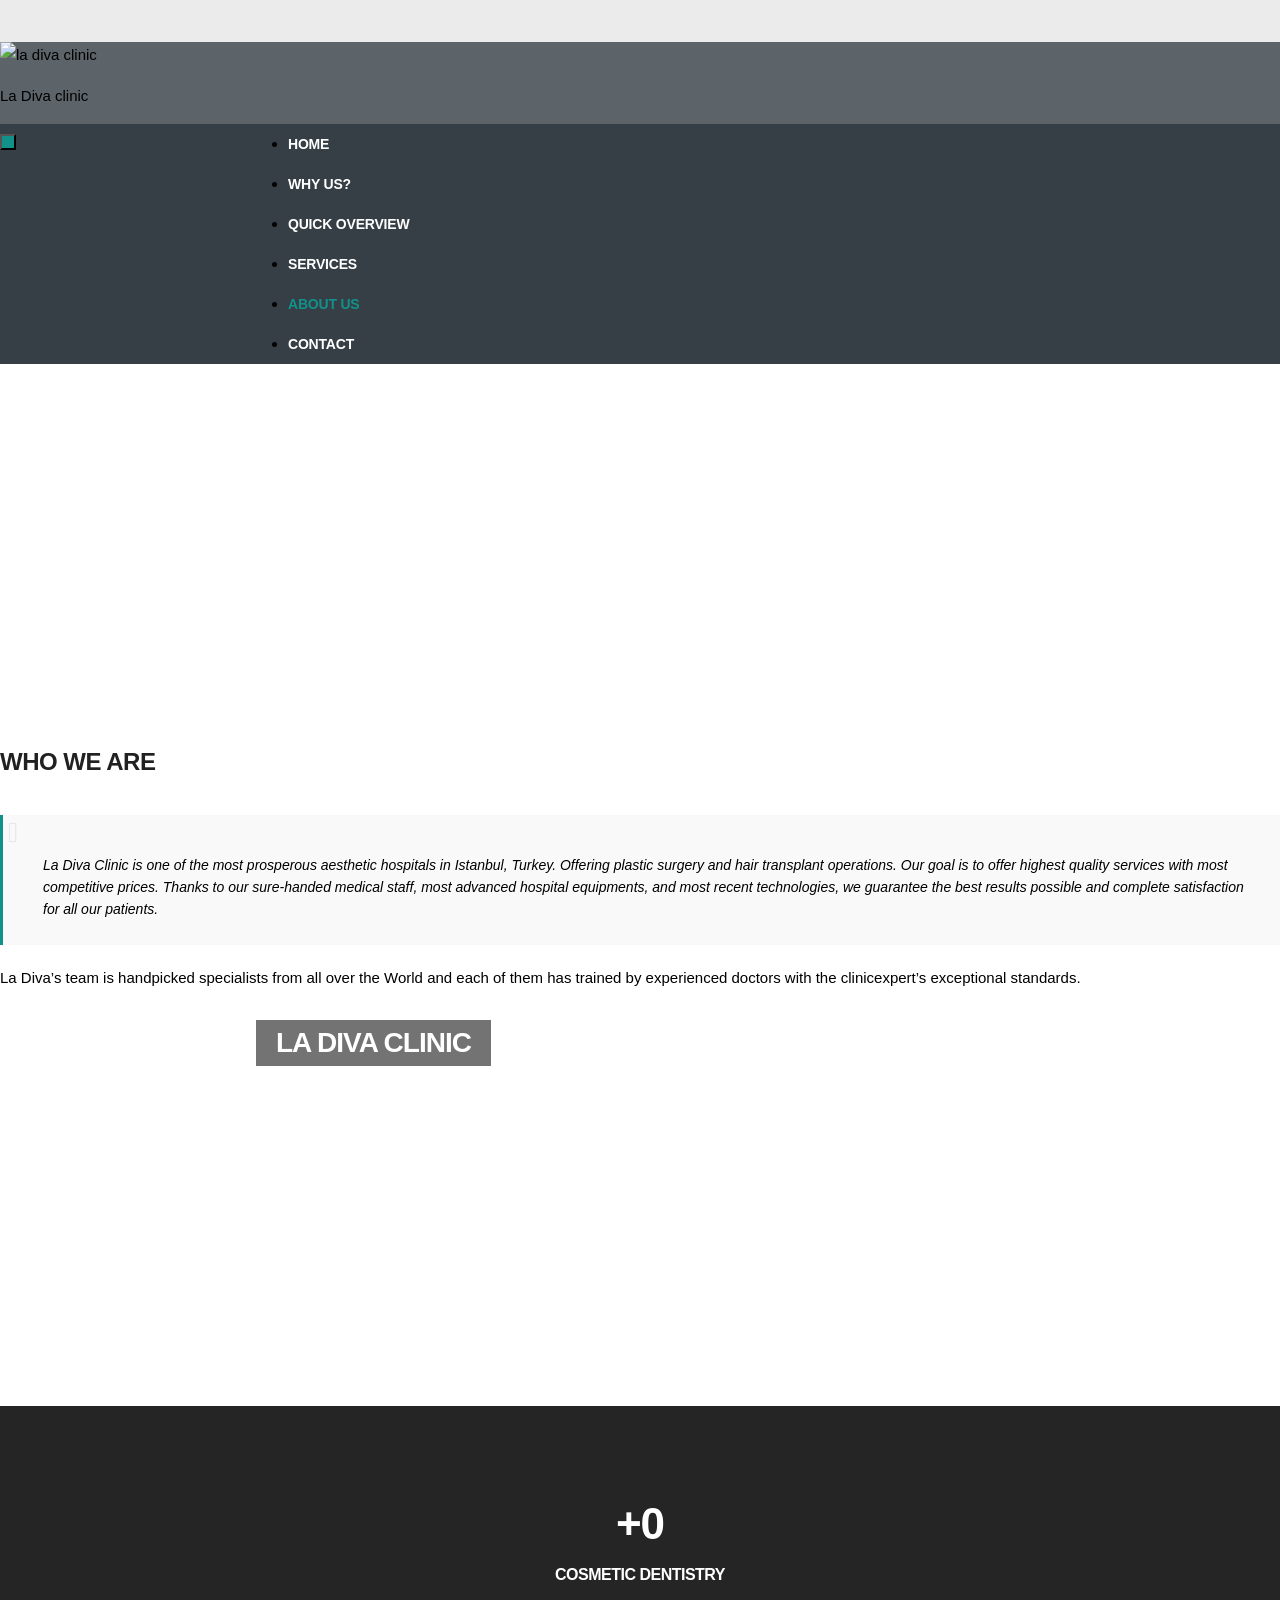
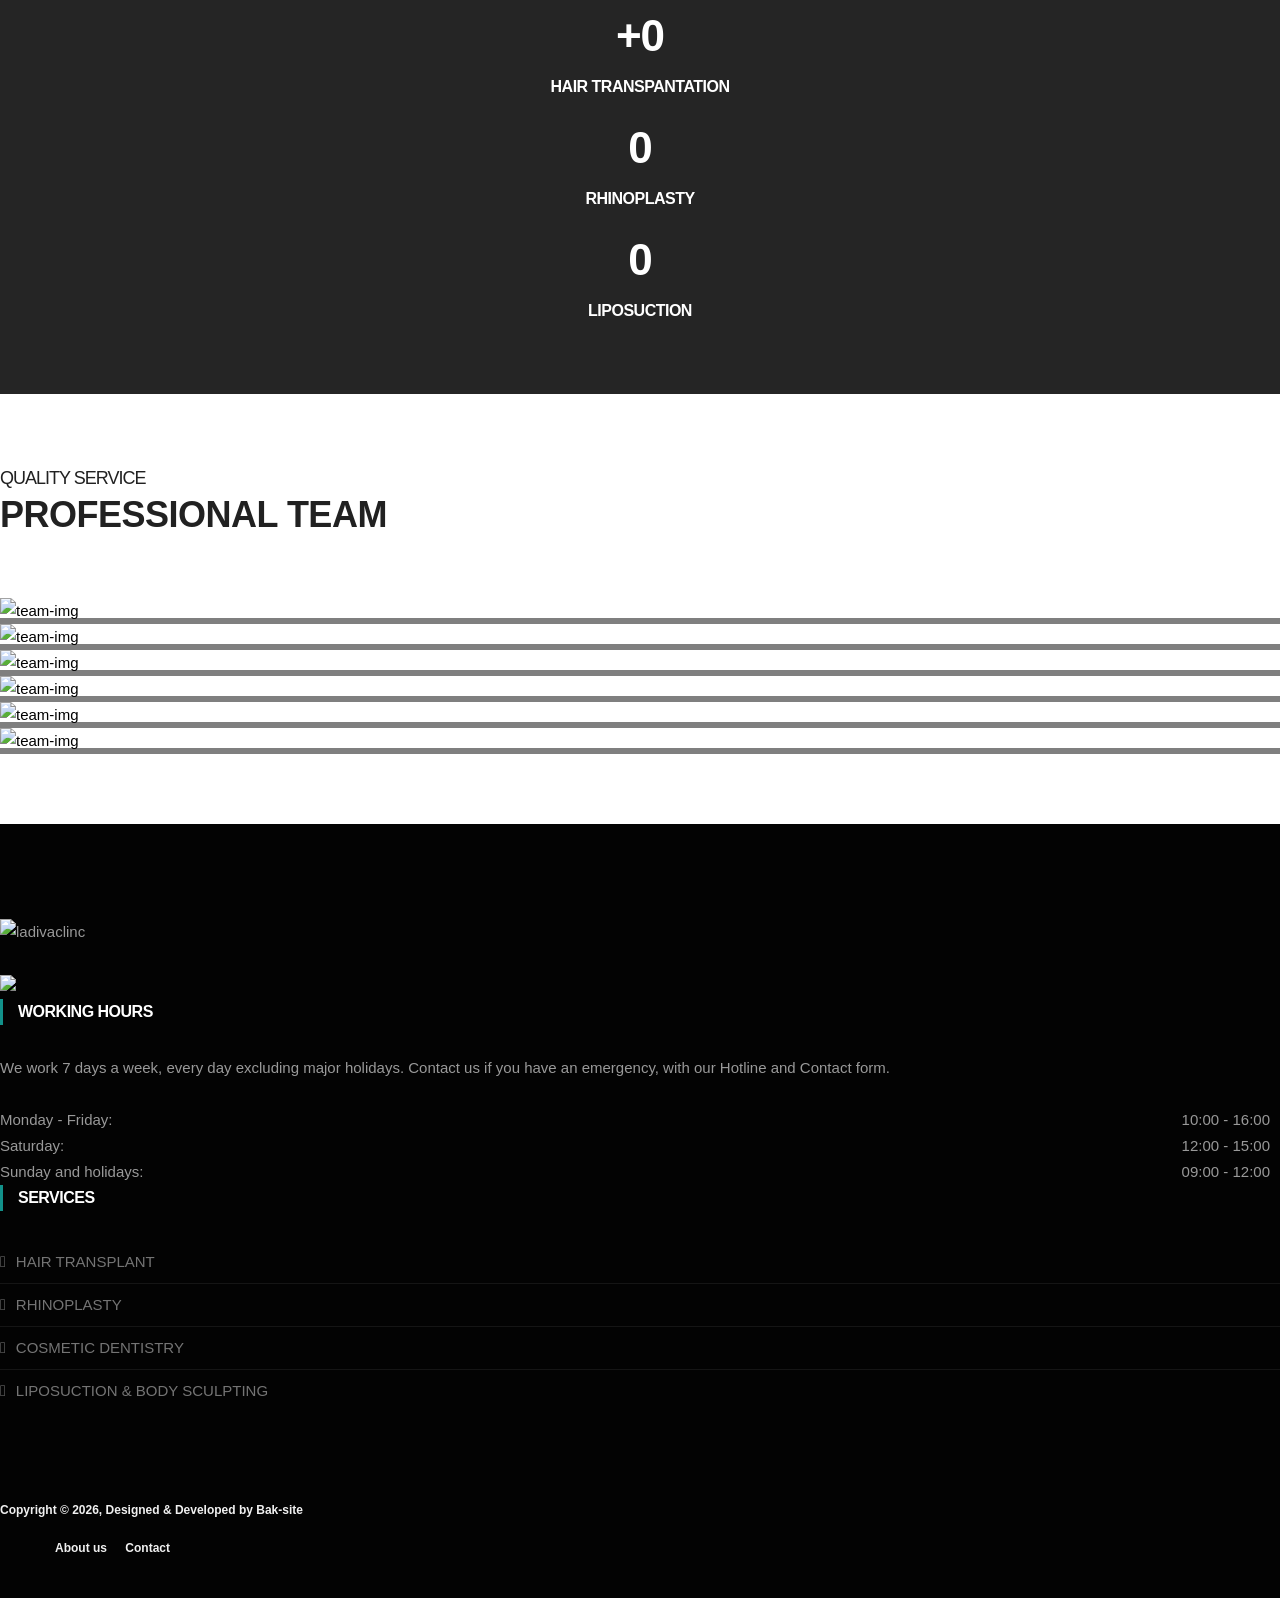
==== commit 17017dd5: "Add files via upload" ====
--- a/about.html
+++ b/about.html
@@ -66,24 +66,21 @@
   <!--/ Topbar end -->
 <!-- Header start -->
 <header id="header" class="header-one">
-<div class="bg-white">
-  <div class="container ">
-    <div class="logo-area ">
-        <div class="row align-items-center">
-          <div class="logo col-lg-12 text-center text-lg-center  mb-3 mb-md-5 mb-lg-0">
-              <a class=""  href="index.html">
-                <img loading="lazy" src="images/logo.png"  alt="la diva Clinic?">
-
-              </a>
-
-          </div><!-- logo end -->
-
-       
-        </div><!-- logo area end -->
-
-    </div><!-- Row end -->
-  </div><!-- Container end -->
-</div>
+  <div class="bg-white">
+    <div class="container ">
+      <div class="logo-area ">
+          <div class="row align-items-center py-2">
+            <div class="logo text-center col-lg-12  ">
+                <a class=""  href="index.html">
+                  <img loading="lazy" src="images/logo.png"   alt="la diva clinic">
+                 <br> <p>La Diva clinic</p>
+                </a>
+            </div><!-- logo end -->
+          </div><!-- logo area end -->
+  
+      </div><!-- Row end -->
+    </div><!-- Container end -->
+  </div>
 
 <div class="site-navigation ">
   <div class="container ">
@@ -166,10 +163,9 @@
   <div class="container">
     <div class="row">
         <div class="col-lg-6">
-          <h3 class="column-title">Who We Are</h3>
-          <p>Lorem ipsum dolor sit amet consectetur adipisicing elit. Explicabo, officia.</p>
-          <blockquote><p>Lorem ipsum dolor sit amet, consectetur adipisicing elit. Labore illum perferendis odio autem similique maxime, blanditiis eum officiis corrupti facilis.</p></blockquote>
-          <p>Lorem ipsum dolor sit amet, consectetur adipisicing elit. Animi laudantium ipsa ducimus odit et eum nesciunt facere, doloremque aperiam laboriosam velit reprehenderit veniam voluptate autem quaerat officia error obcaecati sunt ipsam magni.</p>
+          <h3 class="column-title">Who We Are</h3>       
+          <blockquote><p>La Diva Clinic is one of the most prosperous aesthetic hospitals in Istanbul, Turkey. Offering plastic surgery and hair transplant operations. Our goal is to offer highest quality services with most competitive prices. Thanks to our sure-handed medical staff, most advanced hospital equipments, and most recent technologies, we guarantee the best results possible and complete satisfaction for all our patients.</p></blockquote>
+          <p>La Diva’s team is handpicked specialists from all over the World and each of them has trained by experienced doctors with the clinicexpert’s exceptional standards.</p>
 
         </div><!-- Col end -->
 
@@ -203,41 +199,41 @@
           <div class="col-md-3 col-sm-6 ts-facts">
             
               <div class="ts-facts-content">
-                <h2 class="ts-facts-num"><span class="counterUp" data-count="5">0</span></h2>
-                <h3 class="ts-facts-title">Services</h3>
+                <h2 class="ts-facts-num"><span class="counterUp" data-count="2378">+0</span></h2>
+                <h3 class="ts-facts-title">Cosmetic Dentistry</h3>
               </div>
           </div><!-- Col end -->
 
           <div class="col-md-3 col-sm-6 ts-facts mt-5 mt-sm-0">
               
               <div class="ts-facts-content">
-                <h2 class="ts-facts-num"><span class="counterUp" data-count="7">0</span></h2>
-                <h3 class="ts-facts-title">STAFF MEMBERS</h3>
+                <h2 class="ts-facts-num"><span class="counterUp" data-count="1890">+0</span></h2>
+                <h3 class="ts-facts-title">Hair Transpantation</h3>
               </div>
           </div><!-- Col end -->
 
           <div class="col-md-3 col-sm-6 ts-facts mt-5 mt-md-0">
              
               <div class="ts-facts-content">
-                <h2 class="ts-facts-num"><span class="counterUp" data-count="4000">0</span></h2>
-                <h3 class="ts-facts-title">Hours of Work</h3>
+                <h2 class="ts-facts-num"><span class="counterUp" data-count="3702">0</span></h2>
+                <h3 class="ts-facts-title">RHINOPLASTY</h3>
               </div>
           </div><!-- Col end -->
 
           <div class="col-md-3 col-sm-6 ts-facts mt-5 mt-md-0">
              
             <div class="ts-facts-content">
-              <h2 class="ts-facts-num"><span class="counterUp" data-count="44">0</span></h2>
-              <h3 class="ts-facts-title">Countries Experience</h3>
+              <h2 class="ts-facts-num"><span class="counterUp" data-count="4583">0</span></h2>
+              <h3 class="ts-facts-title">LIPOSUCTION</h3>
             </div>
         </div><!-- Col end -->
         </div>
         </div> <!-- Facts end -->
     </div>
     <!--/ Content row end -->
-   
+  
   <!--/ Container end -->
-</section><!-- Facts end -->
+</section>
 
 <section id="ts-team" class="ts-team">
   <div class="container">
@@ -258,14 +254,6 @@
                     </div>
                     <div class="ts-team-content">
                       <h3 class="ts-name">Nats Stenman</h3>
-                      <p class="ts-designation">Chief Operating Officer</p>
-                      <p class="ts-description">Nats Stenman began his career in construction with boots on the ground</p>
-                      <div class="team-social-icons">
-                          <a target="_blank" href="#"><i class="fab fa-facebook-f"></i></a>
-                          <a target="_blank" href="#"><i class="fab fa-twitter"></i></a>
-                          <a target="_blank" href="#"><i class="fab fa-google-plus"></i></a>
-                          <a target="_blank" href="#"><i class="fab fa-linkedin"></i></a>
-                      </div><!--/ social-icons-->
                     </div>
                 </div><!--/ Team wrapper end -->
               </div><!-- Team 1 end -->
@@ -277,13 +265,6 @@
                     </div>
                     <div class="ts-team-content">
                       <h3 class="ts-name">Angela Lyouer</h3>
-                      <p class="ts-designation">Innovation Officer</p>
-                      <p class="ts-description">Nats Stenman began his career in construction with boots on the ground</p>
-                      <div class="team-social-icons">
-                          <a target="_blank" href="#"><i class="fab fa-facebook-f"></i></a>
-                          <a target="_blank" href="#"><i class="fab fa-twitter"></i></a>
-                          <a target="_blank" href="#"><i class="fab fa-linkedin"></i></a>
-                      </div><!--/ social-icons-->
                     </div>
                 </div><!--/ Team wrapper end -->
               </div><!-- Team 2 end -->
@@ -295,13 +276,6 @@
                     </div>
                     <div class="ts-team-content">
                       <h3 class="ts-name">Mark Conter</h3>
-                      <p class="ts-designation">Safety Officer</p>
-                      <p class="ts-description">Nats Stenman began his career in construction with boots on the ground</p>
-                      <div class="team-social-icons">
-                          <a target="_blank" href="#"><i class="fab fa-twitter"></i></a>
-                          <a target="_blank" href="#"><i class="fab fa-google-plus"></i></a>
-                          <a target="_blank" href="#"><i class="fab fa-linkedin"></i></a>
-                      </div><!--/ social-icons-->
                     </div>
                 </div><!--/ Team wrapper end -->
               </div><!-- Team 3 end -->
@@ -313,14 +287,6 @@
                     </div>
                     <div class="ts-team-content">
                       <h3 class="ts-name">Ayesha Stewart</h3>
-                      <p class="ts-designation">Finance Officer</p>
-                      <p class="ts-description">Nats Stenman began his career in construction with boots on the ground</p>
-                      <div class="team-social-icons">
-                          <a target="_blank" href="#"><i class="fab fa-facebook-f"></i></a>
-                          <a target="_blank" href="#"><i class="fab fa-twitter"></i></a>
-                          <a target="_blank" href="#"><i class="fab fa-google-plus"></i></a>
-                          <a target="_blank" href="#"><i class="fab fa-linkedin"></i></a>
-                      </div><!--/ social-icons-->
                     </div>
                 </div><!--/ Team wrapper end -->
               </div><!-- Team 4 end -->
@@ -332,13 +298,6 @@
                     </div>
                     <div class="ts-team-content">
                       <h3 class="ts-name">Dave Clarkte</h3>
-                      <p class="ts-designation">Civil Engineer</p>
-                      <p class="ts-description">Nats Stenman began his career in construction with boots on the ground</p>
-                      <div class="team-social-icons">
-                          <a target="_blank" href="#"><i class="fab fa-twitter"></i></a>
-                          <a target="_blank" href="#"><i class="fab fa-google-plus"></i></a>
-                          <a target="_blank" href="#"><i class="fab fa-linkedin"></i></a>
-                      </div><!--/ social-icons-->
                     </div>
                 </div><!--/ Team wrapper end -->
               </div><!-- Team 5 end -->
@@ -350,14 +309,6 @@
                     </div>
                     <div class="ts-team-content">
                       <h3 class="ts-name">Elton Joe</h3>
-                      <p class="ts-designation">Site Supervisor</p>
-                      <p class="ts-description">Nats Stenman began his career in construction with boots on the ground</p>
-                      <div class="team-social-icons">
-                          <a target="_blank" href="#"><i class="fab fa-facebook-f"></i></a>
-                          <a target="_blank" href="#"><i class="fab fa-twitter"></i></a>
-                          <a target="_blank" href="#"><i class="fab fa-google-plus"></i></a>
-                          <a target="_blank" href="#"><i class="fab fa-linkedin"></i></a>
-                      </div><!--/ social-icons-->
                     </div>
                 </div><!--/ Team wrapper end -->
               </div><!-- Team 6 end -->
@@ -370,11 +321,11 @@
 
 <footer id="footer" class="footer bg-overlay">
   <div class="footer-main">
-    <div class="container">
+    <div class="container ">
       <div class="row justify-content-between">
         <div class="col-lg-4 col-md-6 footer-widget footer-about">
-          <img loading="lazy" width="200px" class="footer-logo" src="images/footer-logo.png" alt="Constra">
           <div class="footer-social">
+            <img loading="lazy" width="140px" class="img-fluid pr-5 mt-1 " src="images/footer-logo.png" alt="ladivaclinc">
             <ul>
               <li><a href="https://www.facebook.com/profile.php?id=100069661165922" aria-label="Facebook"><i
                     class="fab fa-facebook-f"></i></a></li>
@@ -383,7 +334,7 @@
               <li><a href="https://www.instagram.com/ladivaclinc/" aria-label="Instagram"><i
                     class="fab fa-instagram"></i></a></li>
             </ul>
-            <img src="images/banner/1.jpg" width="80rem" class="img-fluid mt-1">
+            <img src="images/banner/1.jpg" width="80rem" class="img-fluid pl-2 mt-1">
           </div><!-- Footer social end -->
         </div><!-- Col end -->
 
--- a/css/style.css
+++ b/css/style.css
@@ -9,7 +9,7 @@
   
 }
 :root{
-  --main-color:#17a0b8;
+  --main-color:#12918a;
    }
 *{scroll-behavior: smooth;}
 body,
@@ -694,10 +694,6 @@
     padding-right: 0;
   }
 }
-.header-one .logo-area {
-  padding: 30px 0;
-}
-
 .navbar-fixed {
   z-index: 9999;
   position: fixed;
@@ -734,12 +730,10 @@
 
 /*-- Logo --*/
 .logo img {
-  width: auto;
-  height: 35px;
+  width: 14rem;
 }
 
 .header-two .logo img {
-  height: 30px;
 }
 
 /* header right */
@@ -830,30 +824,6 @@
 }
 
 /*-- Search start --*/
-ul.top-info-box > li.nav-search {
-  cursor: pointer;
-  padding-left: 30px;
-  margin-left: 30px;
-}
-
-ul.top-info-box > li.nav-search:before {
-  position: absolute;
-  content: "";
-  background: #ddd;
-  left: 0;
-  width: 1px;
-  height: 40px;
-  top: 50%;
-  margin-top: -10px;
-}
-
-ul.top-info-box > li.nav-search i {
-  font-size: 20px;
-  top: 10px;
-  position: relative;
-  cursor: pointer;
-  color: #999;
-}
 
 /* Main navigation */
 .navbar-toggler {
@@ -2116,45 +2086,6 @@
   display: block;
 }
 
-/* Subscribe area
-================================================== */
-.subscribe {
-  background: var(--main-color);
-  padding: 0;
-}
-
-/* Call to action */
-.subscribe-call-to-acton {
-  min-height: 115px;
-  padding: 30px 0 0 30px;
-}
-@media (max-width: 575px) {
-  .subscribe-call-to-acton {
-    text-align: center;
-    padding: 30px 0;
-    min-height: auto;
-  }
-}
-
-.subscribe-call-to-acton h3 {
-  font-size: 18px;
-  margin-top: 0;
-  margin-bottom: 5px;
-}
-
-.subscribe-call-to-acton h4 {
-  color: #fff;
-  font-size: 24px;
-  margin: 0;
-}
-
-/* Newsletter */
-.ts-newsletter {
-  background: #252525;
-  position: relative;
-  min-height: 115px;
-  padding: 15px 0 0 50px;
-}
 @media (max-width: 767px) {
   .ts-newsletter {
     padding-top: 20px;
@@ -2308,8 +2239,8 @@
 
 /*-- Copyright --*/
 .copyright {
-  background: var(--main-color);
-  color: #111;
+  background: ;
+  color: rgb(240, 240, 240);
   padding: 25px 0;
   position: relative;
   z-index: 1;
@@ -2651,59 +2582,7 @@
   color: var(--main-color);
 }
 
-/*-- Pricing table  --*/
-.ts-pricing-box {
-  margin: 20px 0;
-  padding: 0;
-  text-align: center;
-  background: #f9f9f9;
-}
-.ts-pricing-box .ts-pricing-header {
-  background: #252525;
-  color: #fff;
-  position: relative;
-  padding: 30px 20px;
-}
-.ts-pricing-box .ts-pricing-name {
-  font-size: 18px;
-  line-height: normal;
-  margin: 0 0 5px 0;
-  color: #fff;
-}
-.ts-pricing-box .ts-pricing-price {
-  font-size: 44px;
-  color: #fff;
-  margin: 15px 0 0;
-  display: inline-block;
-}
-.ts-pricing-box .ts-pricing-price > small {
-  font-size: 16px;
-  line-height: 16px;
-  display: block;
-  margin-top: 15px;
-  color: #fff;
-}
-.ts-pricing-box .ts-pricing-features {
-  padding: 15px 0;
-}
-.ts-pricing-box .ts-pricing-features ul {
-  padding: 0 20px;
-}
-.ts-pricing-box .ts-pricing-features ul > li {
-  padding: 20px 0;
-  border-top: 1px dotted #e5e5e5;
-}
-.ts-pricing-box .ts-pricing-features ul > li:first-child {
-  border-top: 0;
-}
-.ts-pricing-box .plan-action {
-  padding-bottom: 40px;
-}
-
-/* Pricing featured */
-.ts-pricing-box.ts-pricing-featured .ts-pricing-header {
-  background: var(--main-color);
-}
+
 
 /* Contact Us
 ================================================== */
@@ -2751,43 +2630,7 @@
   margin: 0;
 }
 
-/* News Listing
-================================================== */
-.post {
-  border-bottom: 1px solid #dadada;
-  padding: 0 0 30px;
-  margin: 0 0 45px;
-}
-
-.post.last {
-  padding-bottom: 0;
-  margin-bottom: 0;
-  border-bottom: 0;
-}
-
-.post-body {
-  padding: 20px 0;
-}
-
-.entry-header .entry-title {
-  font-size: 24px;
-  margin: 5px 0 15px;
-  position: relative;
-  line-height: 34px;
-  text-transform: capitalize;
-}
-
-.entry-header .entry-title a {
-  color: #303030;
-}
-
-.entry-header .entry-title a:hover {
-  color: var(--main-color);
-}
-
-.post-single .entry-header .entry-title {
-  font-size: 28px;
-}
+
 
 /* Meta */
 .post-meta {
@@ -3205,18 +3048,4 @@
   border: 1px solid transparent;
 }
 
-/* Error page
-================================================== */
-.error-page .error-code h2 {
-  display: block;
-  font-size: 200px;
-  line-height: 200px;
-  color: #303030;
-  margin-bottom: 20px;
-}
-
-.error-page .error-body .btn {
-  margin-top: 30px;
-  font-weight: 700;
-}
 /*# sourceMappingURL=style.css.map */
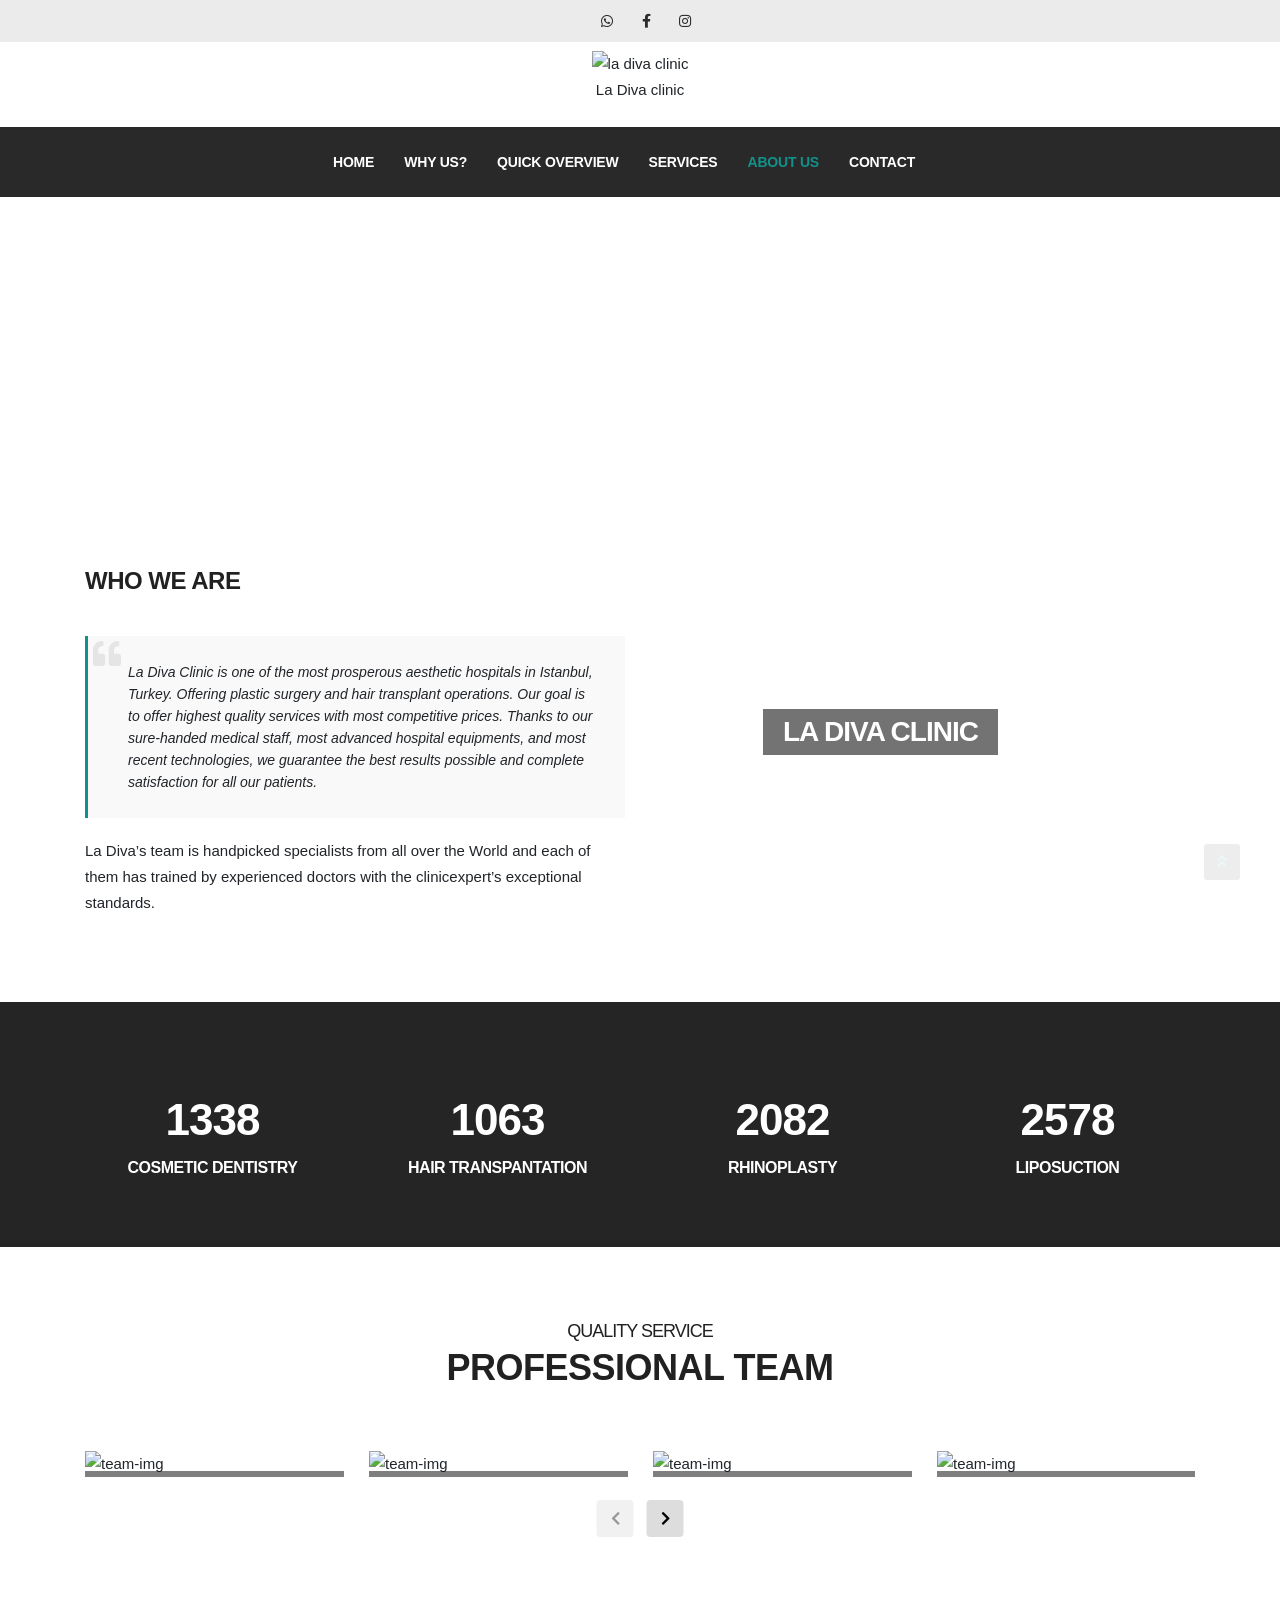
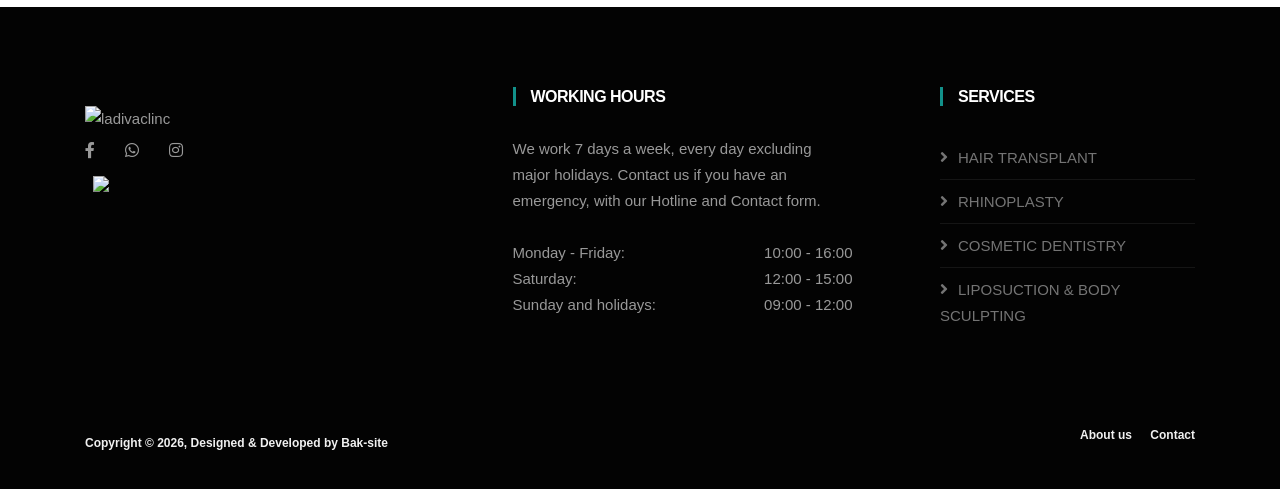
==== commit b6c8bf6d: "Add files via upload" ====
--- a/about.html
+++ b/about.html
@@ -1,424 +1,307 @@
 
-<!DOCTYPE html>
-<html lang="en">
+<!doctype html>
+<html lang=en>
 <head>
-
-  <!-- Basic Page Needs
-================================================== -->
-  <meta charset="utf-8">
-  <title>La diva clinic | About us</title>
-
-  <!-- Mobile Specific Metas
-================================================== -->
-  <meta http-equiv="X-UA-Compatible" content="IE=edge">
-  <meta name="description" content="Construction Html5 Template">
-  <meta name="viewport" content="width=device-width, initial-scale=1.0, maximum-scale=5.0">
-  <meta name=author content="Themefisher">
-  <meta name=generator content="Themefisher Constra HTML Template v1.0">
-
-  <!-- Favicon
-================================================== -->
-  <link rel="icon" type="image/png" href="images/favicon.png">
-
-  <!-- CSS
-================================================== -->
-  <!-- Bootstrap -->
-  <link rel="stylesheet" href="plugins/bootstrap/bootstrap.min.css">
-  <!-- FontAwesome -->
-  <link rel="stylesheet" href="plugins/fontawesome/css/all.min.css">
-  <!-- Animation -->
-  <link rel="stylesheet" href="plugins/animate-css/animate.css">
-  <!-- slick Carousel -->
-  <link rel="stylesheet" href="plugins/slick/slick.css">
-  <link rel="stylesheet" href="plugins/slick/slick-theme.css">
-  <!-- Colorbox -->
-  <link rel="stylesheet" href="plugins/colorbox/colorbox.css">
-  <!-- Template styles-->
-  <link rel="stylesheet" href="css/style.css">
-
+<meta charset=utf-8>
+<title>La diva clinic | About us</title>
+<meta http-equiv=X-UA-Compatible content="IE=edge">
+<meta name=description content="Construction Html5 Template">
+<meta name=viewport content="width=device-width,initial-scale=1,maximum-scale=5">
+<meta name=author content=Themefisher>
+<meta name=generator content="Themefisher Constra HTML Template v1.0">
+<link rel=icon type=image/png href=images/favicon.png>
+<link rel=stylesheet href=plugins/bootstrap/bootstrap.min.css>
+<link rel=stylesheet href=plugins/fontawesome/css/all.min.css>
+<link rel=stylesheet href=plugins/animate-css/animate.css>
+<link rel=stylesheet href=plugins/slick/slick.css>
+<link rel=stylesheet href=plugins/slick/slick-theme.css>
+<link rel=stylesheet href=plugins/colorbox/colorbox.css>
+<link rel=stylesheet href=css/style.css>
 </head>
 <body>
-  <div class="body-inner">
+<div class=body-inner>
+<div id=top-bar class=top-bar>
+<div class=container>
+<div class=row>
+<div class="col-lg-12 col-md-4 top-social text-center">
+<ul class=list-unstyled>
+<li>
+</li><li><a href="https://wa.me/905012509191?text=" aria-label=whatsapp><i class="fab fa-whatsapp"></i></a></li>
+<li><a href="https://www.facebook.com/profile.php?id=100069661165922" aria-label=Facebook><i class="fab fa-facebook-f"></i></a></li>
+<li><a href=https://www.instagram.com/ladivaclinc/ aria-label=Instagram><i class="fab fa-instagram"></i></a></li>
 
-    <div id="top-bar" class="top-bar">
-      <div class="container">
-        <div class="row">
-            
-            <!--/ Top info end -->
-
-            <div class="col-lg-12 col-md-4  top-social text-center ">
-              <ul class="list-unstyled">
-                  <li>
-                    <li><a href="https://wa.me/905012509191?text=" aria-label="whatsapp"><i class="fab fa-whatsapp"></i></a></li>
-                    <li><a href="https://www.facebook.com/profile.php?id=100069661165922" aria-label="Facebook"><i
-                      class="fab fa-facebook-f"></i></a></li>
-                <li><a href="https://www.instagram.com/ladivaclinc/" aria-label="Instagram"><i
-                      class="fab fa-instagram"></i></a></li>
-                  </li>
-              </ul>
-            </div>
-            <!--/ Top social end -->
-        </div>
-        <!--/ Content row end -->
-      </div>
-      <!--/ Container end -->
-  </div>
-  <!--/ Topbar end -->
-<!-- Header start -->
-<header id="header" class="header-one">
-  <div class="bg-white">
-    <div class="container ">
-      <div class="logo-area ">
-          <div class="row align-items-center py-2">
-            <div class="logo text-center col-lg-12  ">
-                <a class=""  href="index.html">
-                  <img loading="lazy" src="images/logo.png"   alt="la diva clinic">
-                 <br> <p>La Diva clinic</p>
-                </a>
-            </div><!-- logo end -->
-          </div><!-- logo area end -->
-  
-      </div><!-- Row end -->
-    </div><!-- Container end -->
-  </div>
-
-<div class="site-navigation ">
-  <div class="container ">
-      <div class="row ">
-
-        <div class="col-lg-12">
-            <nav class="  navbar navbar-expand-lg navbar-dark p-0">
-              <button class="navbar-toggler rounded" type="button" data-toggle="collapse" data-target=".navbar-collapse" aria-controls="navbar-collapse" aria-expanded="false" aria-label="Toggle navigation">
-                <span  class="navbar-toggler-icon "></span>
-              </button>
-              
-              <div id="navbar-collapse" class="collapse navbar-collapse">
-                <ul class="nav navbar-nav mr-auto">
-                  <li class="nav-item dropdown ">
-                      <a href="index.html" class="nav-link dropdown-toggle" >Home </a>
-                    
-                  </li>
-
-                  <li class="nav-item dropdown">
-                      <a href="index.html" class="nav-link dropdown-toggle">Why Us?</a>
-                   
-                  </li>
-          
-                  <li class="nav-item dropdown">
-                      <a href="index.html" class="nav-link dropdown-toggle" >Quick overview</a>
-                     
-                  </li>
-          
-                  <li class="nav-item dropdown">
-                      <a href="services.html" class="nav-link dropdown-toggle" >Services </i></a>
-                      
-                  </li>
-          
-              
-          
-                  <li class="nav-item dropdown active">
-                      <a href="about.html" class="nav-link dropdown-toggle " >About us</a>
-          
-                  </li>
-          
-                  <li class="nav-item"><a class="nav-link" href="contact.html">Contact</a></li>
-                </ul>
-            </div>
-            </nav>
-        </div>
-        <!--/ Col end -->
-      </div>
-      <!--/ Row end -->
-
- 
-  <!--/ Container end -->
-
-</div>
-
-<!--/ Navigation end -->
-</header>
-<!--/ Header end -->
-
-<div id="banner-area" class="banner-area" style="background-image:url(images/banner/banner1.jpg)">
-  <div class="banner-text">
-    <div class="container">
-        <div class="row">
-          <div class="col-lg-12">
-              <div class="banner-heading">
-                <h1 class="banner-title">About</h1>
-                <nav aria-label="breadcrumb">
-                    <ol class="breadcrumb justify-content-center">
-                      <li class="breadcrumb-item"><a href="index.html">Home</a></li>
-                      <li class="breadcrumb-item active" aria-current="page">About Us</li>
-                    </ol>
-                </nav>
-              </div>
-          </div><!-- Col end -->
-        </div><!-- Row end -->
-    </div><!-- Container end -->
-  </div><!-- Banner text end -->
-</div><!-- Banner area end --> 
-
-<section id="main-container" class="main-container">
-  <div class="container">
-    <div class="row">
-        <div class="col-lg-6">
-          <h3 class="column-title">Who We Are</h3>       
-          <blockquote><p>La Diva Clinic is one of the most prosperous aesthetic hospitals in Istanbul, Turkey. Offering plastic surgery and hair transplant operations. Our goal is to offer highest quality services with most competitive prices. Thanks to our sure-handed medical staff, most advanced hospital equipments, and most recent technologies, we guarantee the best results possible and complete satisfaction for all our patients.</p></blockquote>
-          <p>La Diva’s team is handpicked specialists from all over the World and each of them has trained by experienced doctors with the clinicexpert’s exceptional standards.</p>
-
-        </div><!-- Col end -->
-
-        <div class="col-lg-6 mt-5 mt-lg-0">
-          
-          <div id="page-slider" class="page-slider small-bg">
-
-              <div class="item" style="background-image:url(images/slider-pages/slide-page1.jpg)">
-                <div class="container">
-                    <div class="box-slider-content">
-                      <div class="box-slider-text">
-                          <h2 class="box-slide-title">La diva clinic</h2>
-                      </div>    
-                    </div>
-                </div>
-              </div><!-- Item 1 end -->
-          </div><!-- Page slider end-->          
-        
-
-        </div><!-- Col end -->
-    </div><!-- Content row end -->
-
-  </div><!-- Container end -->
-</section><!-- Main container end -->
-
-
-<section id="facts" class="facts-area dark-bg">
-  <div class="container">
-    <div class="facts-wrapper">
-        <div class="row">
-          <div class="col-md-3 col-sm-6 ts-facts">
-            
-              <div class="ts-facts-content">
-                <h2 class="ts-facts-num"><span class="counterUp" data-count="2378">+0</span></h2>
-                <h3 class="ts-facts-title">Cosmetic Dentistry</h3>
-              </div>
-          </div><!-- Col end -->
-
-          <div class="col-md-3 col-sm-6 ts-facts mt-5 mt-sm-0">
-              
-              <div class="ts-facts-content">
-                <h2 class="ts-facts-num"><span class="counterUp" data-count="1890">+0</span></h2>
-                <h3 class="ts-facts-title">Hair Transpantation</h3>
-              </div>
-          </div><!-- Col end -->
-
-          <div class="col-md-3 col-sm-6 ts-facts mt-5 mt-md-0">
-             
-              <div class="ts-facts-content">
-                <h2 class="ts-facts-num"><span class="counterUp" data-count="3702">0</span></h2>
-                <h3 class="ts-facts-title">RHINOPLASTY</h3>
-              </div>
-          </div><!-- Col end -->
-
-          <div class="col-md-3 col-sm-6 ts-facts mt-5 mt-md-0">
-             
-            <div class="ts-facts-content">
-              <h2 class="ts-facts-num"><span class="counterUp" data-count="4583">0</span></h2>
-              <h3 class="ts-facts-title">LIPOSUCTION</h3>
-            </div>
-        </div><!-- Col end -->
-        </div>
-        </div> <!-- Facts end -->
-    </div>
-    <!--/ Content row end -->
-  
-  <!--/ Container end -->
+</ul>
+</div>
+</div>
+</div>
+</div>
+<header id=header class=header-one>
+<div class=bg-white>
+<div class=container>
+<div class=logo-area>
+<div class="row align-items-center py-2">
+<div class="logo text-center col-lg-12">
+<a href=index.html>
+<img loading=lazy src=images/logo.png alt="la diva clinic">
+<br> <p>La Diva clinic</p>
+</a>
+</div>
+</div>
+</div>
+</div>
+</div>
+<div class=site-navigation>
+<div class=container>
+<div class=row>
+<div class=col-lg-12>
+<nav class="navbar navbar-expand-lg navbar-dark p-0">
+<button class="navbar-toggler rounded" type=button data-toggle=collapse data-target=.navbar-collapse aria-controls=navbar-collapse aria-expanded=false aria-label="Toggle navigation">
+<span class=navbar-toggler-icon></span>
+</button>
+<div id=navbar-collapse class="collapse navbar-collapse">
+<ul class="nav navbar-nav mr-auto">
+<li class="nav-item dropdown">
+<a href=index.html class="nav-link dropdown-toggle">Home </a>
+</li>
+<li class="nav-item dropdown">
+<a href=index.html class="nav-link dropdown-toggle">Why Us?</a>
+</li>
+<li class="nav-item dropdown">
+<a href=index.html class="nav-link dropdown-toggle">Quick overview</a>
+</li>
+<li class="nav-item dropdown">
+<a href=services.html class="nav-link dropdown-toggle">Services </a>
+</li>
+<li class="nav-item dropdown active">
+<a href=about.html class="nav-link dropdown-toggle">About us</a>
+</li>
+<li class=nav-item><a class=nav-link href=contact.html>Contact</a></li>
+</ul>
+</div>
+</nav>
+</div>
+</div>
+</div>
+</div></header>
+<div id=banner-area class=banner-area style=background-image:url(images/banner/banner1.jpg)>
+<div class=banner-text>
+<div class=container>
+<div class=row>
+<div class=col-lg-12>
+<div class=banner-heading>
+<h1 class=banner-title>About</h1>
+<nav aria-label=breadcrumb>
+<ol class="breadcrumb justify-content-center">
+<li class=breadcrumb-item><a href=index.html>Home</a></li>
+<li class="breadcrumb-item active" aria-current=page>About Us</li>
+</ol>
+</nav>
+</div>
+</div>
+</div>
+</div>
+</div>
+</div>
+<section id=main-container class=main-container>
+<div class=container>
+<div class=row>
+<div class=col-lg-6>
+<h3 class=column-title>Who We Are</h3>
+<blockquote><p>La Diva Clinic is one of the most prosperous aesthetic hospitals in Istanbul, Turkey. Offering plastic surgery and hair transplant operations. Our goal is to offer highest quality services with most competitive prices. Thanks to our sure-handed medical staff, most advanced hospital equipments, and most recent technologies, we guarantee the best results possible and complete satisfaction for all our patients.</p></blockquote>
+<p>La Diva’s team is handpicked specialists from all over the World and each of them has trained by experienced doctors with the clinicexpert’s exceptional standards.</p>
+</div>
+<div class="col-lg-6 mt-5 mt-lg-0">
+<div id=page-slider class="page-slider small-bg">
+<div class=item style=background-image:url(images/slider-pages/slide-page1.jpg)>
+<div class=container>
+<div class=box-slider-content>
+<div class=box-slider-text>
+<h2 class=box-slide-title>La diva clinic</h2>
+</div>
+</div>
+</div>
+</div>
+</div>
+</div>
+</div>
+</div>
 </section>
-
-<section id="ts-team" class="ts-team">
-  <div class="container">
-    <div class="row text-center">
-        <div class="col-lg-12">
-          <h2 class="section-title">Quality Service</h2>
-          <h3 class="section-sub-title">Professional Team</h3>
-        </div>
-    </div><!--/ Title row end -->
-
-    <div class="row">
-        <div class="col-lg-12">
-          <div id="team-slide" class="team-slide">
-              <div class="item">
-                <div class="ts-team-wrapper">
-                    <div class="team-img-wrapper">
-                      <img loading="lazy" class="w-100" src="images/team/team1.jpg" alt="team-img">
-                    </div>
-                    <div class="ts-team-content">
-                      <h3 class="ts-name">Nats Stenman</h3>
-                    </div>
-                </div><!--/ Team wrapper end -->
-              </div><!-- Team 1 end -->
-
-              <div class="item">
-                <div class="ts-team-wrapper">
-                    <div class="team-img-wrapper">
-                      <img loading="lazy" class="w-100" src="images/team/team2.jpg" alt="team-img">
-                    </div>
-                    <div class="ts-team-content">
-                      <h3 class="ts-name">Angela Lyouer</h3>
-                    </div>
-                </div><!--/ Team wrapper end -->
-              </div><!-- Team 2 end -->
-
-              <div class="item">
-                <div class="ts-team-wrapper">
-                    <div class="team-img-wrapper">
-                      <img loading="lazy" class="w-100" src="images/team/team3.jpg" alt="team-img">
-                    </div>
-                    <div class="ts-team-content">
-                      <h3 class="ts-name">Mark Conter</h3>
-                    </div>
-                </div><!--/ Team wrapper end -->
-              </div><!-- Team 3 end -->
-
-              <div class="item">
-                <div class="ts-team-wrapper">
-                    <div class="team-img-wrapper">
-                      <img loading="lazy" class="w-100" src="images/team/team4.jpg" alt="team-img">
-                    </div>
-                    <div class="ts-team-content">
-                      <h3 class="ts-name">Ayesha Stewart</h3>
-                    </div>
-                </div><!--/ Team wrapper end -->
-              </div><!-- Team 4 end -->
-
-              <div class="item">
-                <div class="ts-team-wrapper">
-                    <div class="team-img-wrapper">
-                      <img loading="lazy" class="w-100" src="images/team/team5.jpg" alt="team-img">
-                    </div>
-                    <div class="ts-team-content">
-                      <h3 class="ts-name">Dave Clarkte</h3>
-                    </div>
-                </div><!--/ Team wrapper end -->
-              </div><!-- Team 5 end -->
-
-              <div class="item">
-                <div class="ts-team-wrapper">
-                    <div class="team-img-wrapper">
-                      <img loading="lazy" class="w-100" src="images/team/team6.jpg" alt="team-img">
-                    </div>
-                    <div class="ts-team-content">
-                      <h3 class="ts-name">Elton Joe</h3>
-                    </div>
-                </div><!--/ Team wrapper end -->
-              </div><!-- Team 6 end -->
-
-          </div><!-- Team slide end -->
-        </div>
-    </div><!--/ Content row end -->
-  </div><!--/ Container end -->
-</section><!--/ Team end -->
-
-<footer id="footer" class="footer bg-overlay">
-  <div class="footer-main">
-    <div class="container ">
-      <div class="row justify-content-between">
-        <div class="col-lg-4 col-md-6 footer-widget footer-about">
-          <div class="footer-social">
-            <img loading="lazy" width="140px" class="img-fluid pr-5 mt-1 " src="images/footer-logo.png" alt="ladivaclinc">
-            <ul>
-              <li><a href="https://www.facebook.com/profile.php?id=100069661165922" aria-label="Facebook"><i
-                    class="fab fa-facebook-f"></i></a></li>
-                    <li><a href="https://wa.me/905012509191?text=" aria-label="whatsapp"><i
-                      class="fab fa-whatsapp"></i></a></li>
-              <li><a href="https://www.instagram.com/ladivaclinc/" aria-label="Instagram"><i
-                    class="fab fa-instagram"></i></a></li>
-            </ul>
-            <img src="images/banner/1.jpg" width="80rem" class="img-fluid pl-2 mt-1">
-          </div><!-- Footer social end -->
-        </div><!-- Col end -->
-
-        <div class="col-lg-4 col-md-6 footer-widget mt-5 mt-md-0">
-          <h3 class="widget-title">Working Hours</h3>
-          <div class="working-hours">
-            We work 7 days a week, every day excluding major holidays. Contact us if you have an emergency, with our
-            Hotline and Contact form.
-            <br><br> Monday - Friday: <span class="text-right">10:00 - 16:00 </span>
-            <br> Saturday: <span class="text-right">12:00 - 15:00</span>
-            <br> Sunday and holidays: <span class="text-right">09:00 - 12:00</span>
-          </div>
-        </div><!-- Col end -->
-
-        <div class="col-lg-3 col-md-6 mt-5 mt-lg-0 footer-widget">
-          <h3 class="widget-title">Services</h3>
-          <ul class="list-arrow">
-            <li><a href="services.html">HAIR TRANSPLANT</a></li>
-            <li><a href="services.html">RHINOPLASTY</a></li>
-            <li><a href="services.html">COSMETIC DENTISTRY</a></li>
-            <li><a href="services.html">LIPOSUCTION & BODY SCULPTING</a></li>
-          </ul>
-        </div><!-- Col end -->
-
-       
-      </div><!-- Row end -->
-    </div><!-- Container end -->
-  </div><!-- Footer main end -->
-
-  <div class="copyright">
-    <div class="container">
-      <div class="row align-items-center">
-        <div class="col-md-6">
-          <div class="copyright-info">
-            <span>Copyright &copy; <script>
-                document.write(new Date().getFullYear())
-              </script>, Designed &amp; Developed by <a href="https://bak-site.ml">Bak-site</a></span>
-          </div>
-        </div>
-
-        <div class="col-md-6">
-          <div class="footer-menu text-center text-md-right">
-            <ul class="list-unstyled">
-              <li><a href="about.html">About us</a></li>
-              <li><a href="contact.html">Contact</a></li>
-            </ul>
-          </div>
-        </div>
-      </div><!-- Row end -->
-
-      <div id="back-to-top" data-spy="affix" data-offset-top="10" class="back-to-top position-fixed">
-        <button class="btn btn-primary" title="Back to Top">
-          <i class="fa fa-angle-double-up"></i>
-        </button>
-      </div>
-    </div><!-- Container end -->
-  </div><!-- Copyright end -->
-</footer><!-- Footer end -->
-
-  <!-- Javascript Files
-  ================================================== -->
-
-  <!-- initialize jQuery Library -->
-  <script src="plugins/jQuery/jquery.min.js"></script>
-  <!-- Bootstrap jQuery -->
-  <script src="plugins/bootstrap/bootstrap.min.js" defer></script>
-  <!-- Slick Carousel -->
-  <script src="plugins/slick/slick.min.js"></script>
-  <script src="plugins/slick/slick-animation.min.js"></script>
-  <!-- Color box -->
-  <script src="plugins/colorbox/jquery.colorbox.js"></script>
-  <!-- shuffle -->
-  <script src="plugins/shuffle/shuffle.min.js" defer></script>
-
-
-  <!-- Google Map API Key-->
-  <script src="https://maps.googleapis.com/maps/api/js?key=AIzaSyCcABaamniA6OL5YvYSpB3pFMNrXwXnLwU" defer></script>
-  <!-- Google Map Plugin-->
-  <script src="plugins/google-map/map.js" defer></script>
-
-  <!-- Template custom -->
-  <script src="js/script.js"></script>
-
-  </div><!-- Body inner end -->
-  </body>
-
-  </html>+<section id=facts class="facts-area dark-bg">
+<div class=container>
+<div class=facts-wrapper>
+<div class=row>
+<div class="col-md-3 col-sm-6 ts-facts">
+<div class=ts-facts-content>
+<h2 class=ts-facts-num><span class=counterUp data-count=2378>+0</span></h2>
+<h3 class=ts-facts-title>Cosmetic Dentistry</h3>
+</div>
+</div>
+<div class="col-md-3 col-sm-6 ts-facts mt-5 mt-sm-0">
+<div class=ts-facts-content>
+<h2 class=ts-facts-num><span class=counterUp data-count=1890>+0</span></h2>
+<h3 class=ts-facts-title>Hair Transpantation</h3>
+</div>
+</div>
+<div class="col-md-3 col-sm-6 ts-facts mt-5 mt-md-0">
+<div class=ts-facts-content>
+<h2 class=ts-facts-num><span class=counterUp data-count=3702>0</span></h2>
+<h3 class=ts-facts-title>RHINOPLASTY</h3>
+</div>
+</div>
+<div class="col-md-3 col-sm-6 ts-facts mt-5 mt-md-0">
+<div class=ts-facts-content>
+<h2 class=ts-facts-num><span class=counterUp data-count=4583>0</span></h2>
+<h3 class=ts-facts-title>LIPOSUCTION</h3>
+</div>
+</div>
+</div>
+</div>
+</div>
+</section>
+<section id=ts-team class=ts-team>
+<div class=container>
+<div class="row text-center">
+<div class=col-lg-12>
+<h2 class=section-title>Quality Service</h2>
+<h3 class=section-sub-title>Professional Team</h3>
+</div>
+</div>
+<div class=row>
+<div class=col-lg-12>
+<div id=team-slide class=team-slide>
+<div class=item>
+<div class=ts-team-wrapper>
+<div class=team-img-wrapper>
+<img loading=lazy class=w-100 src=images/team/team1.jpg alt=team-img>
+</div>
+<div class=ts-team-content>
+<h3 class=ts-name>Nats Stenman</h3>
+</div>
+</div>
+</div>
+<div class=item>
+<div class=ts-team-wrapper>
+<div class=team-img-wrapper>
+<img loading=lazy class=w-100 src=images/team/team2.jpg alt=team-img>
+</div>
+<div class=ts-team-content>
+<h3 class=ts-name>Angela Lyouer</h3>
+</div>
+</div>
+</div>
+<div class=item>
+<div class=ts-team-wrapper>
+<div class=team-img-wrapper>
+<img loading=lazy class=w-100 src=images/team/team3.jpg alt=team-img>
+</div>
+<div class=ts-team-content>
+<h3 class=ts-name>Mark Conter</h3>
+</div>
+</div>
+</div>
+<div class=item>
+<div class=ts-team-wrapper>
+<div class=team-img-wrapper>
+<img loading=lazy class=w-100 src=images/team/team4.jpg alt=team-img>
+</div>
+<div class=ts-team-content>
+<h3 class=ts-name>Ayesha Stewart</h3>
+</div>
+</div>
+</div>
+<div class=item>
+<div class=ts-team-wrapper>
+<div class=team-img-wrapper>
+<img loading=lazy class=w-100 src=images/team/team5.jpg alt=team-img>
+</div>
+<div class=ts-team-content>
+<h3 class=ts-name>Dave Clarkte</h3>
+</div>
+</div>
+</div>
+<div class=item>
+<div class=ts-team-wrapper>
+<div class=team-img-wrapper>
+<img loading=lazy class=w-100 src=images/team/team6.jpg alt=team-img>
+</div>
+<div class=ts-team-content>
+<h3 class=ts-name>Elton Joe</h3>
+</div>
+</div>
+</div>
+</div>
+</div>
+</div>
+</div>
+</section>
+<footer id=footer class="footer bg-overlay">
+<div class=footer-main>
+<div class=container>
+<div class="row justify-content-between">
+<div class="col-lg-4 col-md-6 footer-widget footer-about">
+<div class=footer-social>
+<img loading=lazy width=140px class="img-fluid pr-5 mt-1" src=images/footer-logo.png alt=ladivaclinc>
+<ul>
+<li><a href="https://www.facebook.com/profile.php?id=100069661165922" aria-label=Facebook><i class="fab fa-facebook-f"></i></a></li>
+<li><a href="https://wa.me/905012509191?text=" aria-label=whatsapp><i class="fab fa-whatsapp"></i></a></li>
+<li><a href=https://www.instagram.com/ladivaclinc/ aria-label=Instagram><i class="fab fa-instagram"></i></a></li>
+</ul>
+<img src=images/banner/1.jpg width=80rem class="img-fluid pl-2 mt-1">
+</div>
+</div>
+<div class="col-lg-4 col-md-6 footer-widget mt-5 mt-md-0">
+<h3 class=widget-title>Working Hours</h3>
+<div class=working-hours>
+We work 7 days a week, every day excluding major holidays. Contact us if you have an emergency, with our Hotline and Contact form.
+<br><br> Monday - Friday: <span class=text-right>10:00 - 16:00 </span>
+<br> Saturday: <span class=text-right>12:00 - 15:00</span>
+<br> Sunday and holidays: <span class=text-right>09:00 - 12:00</span>
+</div>
+</div>
+<div class="col-lg-3 col-md-6 mt-5 mt-lg-0 footer-widget">
+<h3 class=widget-title>Services</h3>
+<ul class=list-arrow>
+<li><a href=services.html>HAIR TRANSPLANT</a></li>
+<li><a href=services.html>RHINOPLASTY</a></li>
+<li><a href=services.html>COSMETIC DENTISTRY</a></li>
+<li><a href=services.html>LIPOSUCTION & BODY SCULPTING</a></li>
+</ul>
+</div>
+</div>
+</div>
+</div>
+<div class=copyright>
+<div class=container>
+<div class="row align-items-center">
+<div class=col-md-6>
+<div class=copyright-info>
+<span>Copyright &copy; <script>document.write((new Date).getFullYear())</script>, Designed &amp; Developed by <a href=https://bak-site.ml>Bak-site</a></span>
+</div>
+</div>
+<div class=col-md-6>
+<div class="footer-menu text-center text-md-right">
+<ul class=list-unstyled>
+<li><a href=about.html>About us</a></li>
+<li><a href=contact.html>Contact</a></li>
+</ul>
+</div>
+</div>
+</div>
+<div id=back-to-top data-spy=affix data-offset-top=10 class="back-to-top position-fixed">
+<button class="btn btn-primary" title="Back to Top">
+<i class="fa fa-angle-double-up"></i>
+</button>
+</div>
+</div>
+</div>
+</footer>
+<script src=plugins/jQuery/jquery.min.js></script>
+<script src=plugins/bootstrap/bootstrap.min.js defer></script>
+<script src=plugins/slick/slick.min.js></script>
+<script src=plugins/slick/slick-animation.min.js></script>
+<script src=plugins/colorbox/jquery.colorbox.js></script>
+<script src=plugins/shuffle/shuffle.min.js defer></script>
+<script src=js/script.js></script>
+</div>
+</body>
+</html>
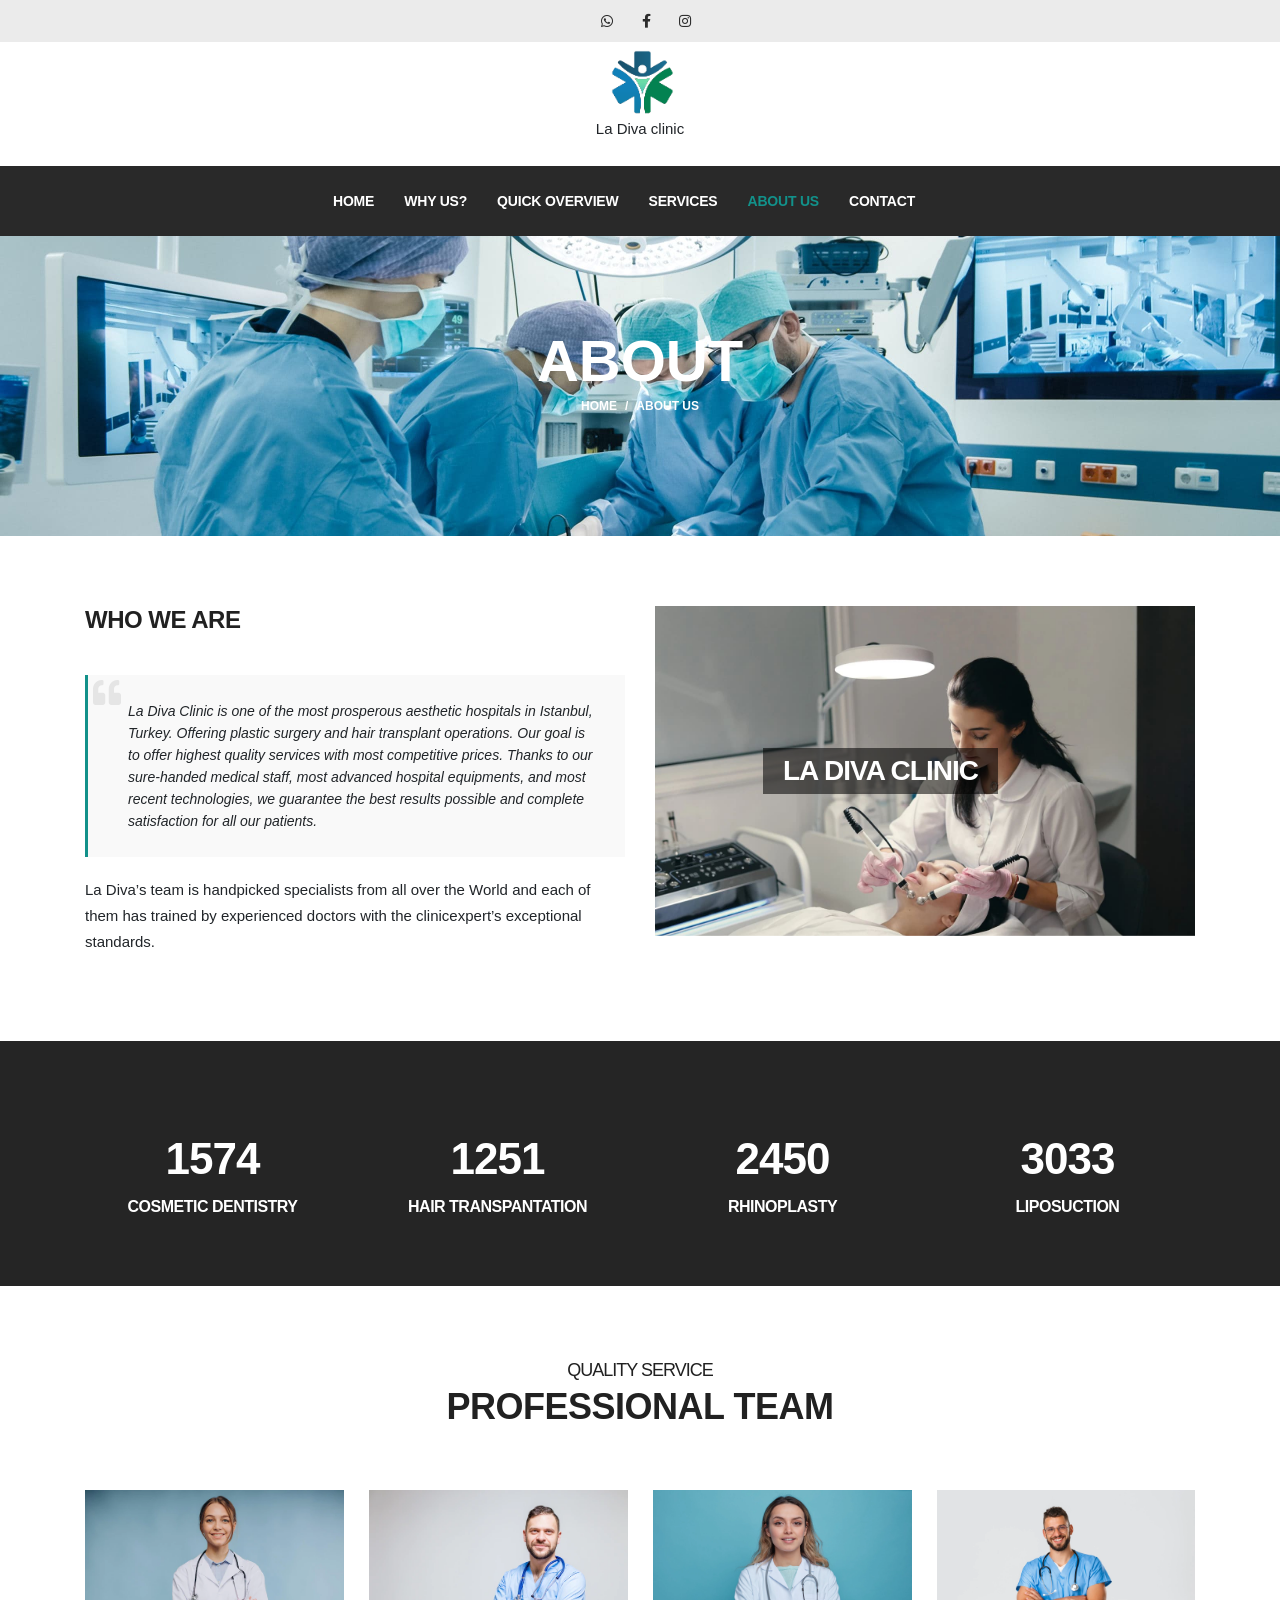
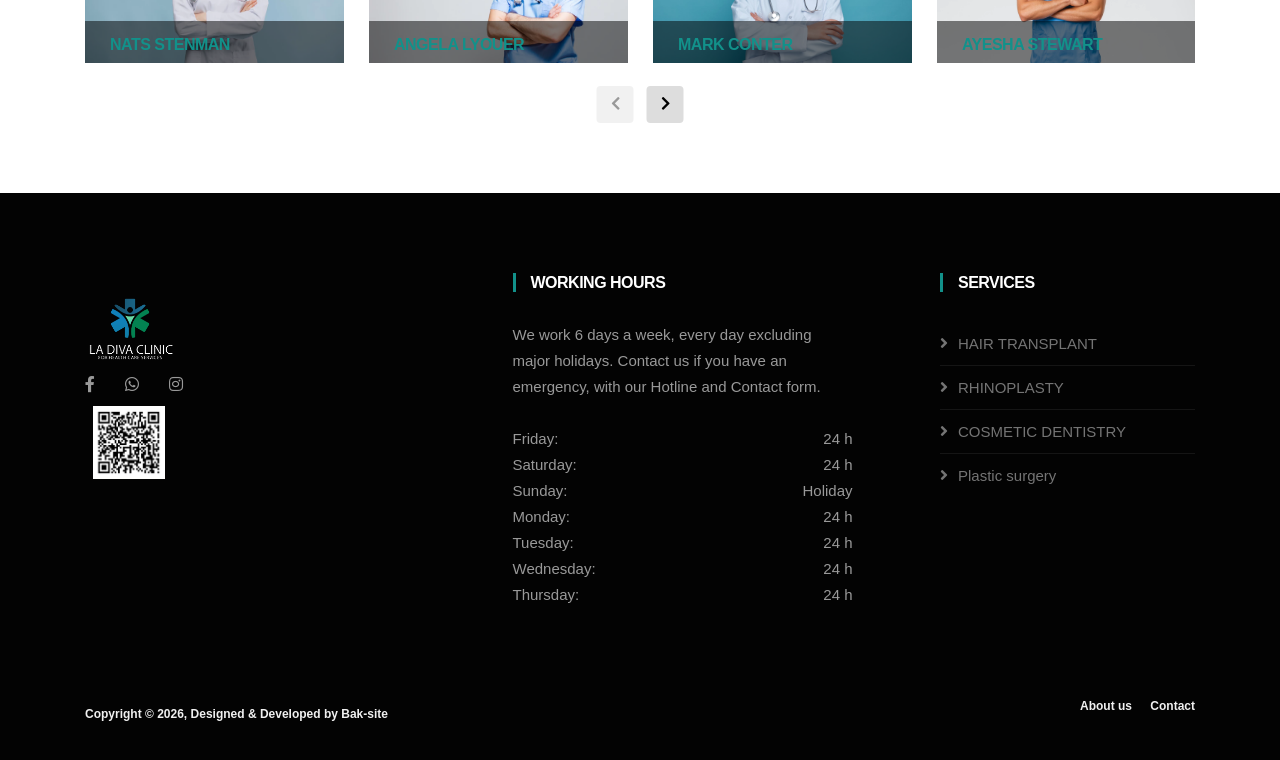
==== commit 4c572c71: "Add files via upload" ====
--- a/about.html
+++ b/about.html
@@ -252,10 +252,15 @@
 <div class="col-lg-4 col-md-6 footer-widget mt-5 mt-md-0">
 <h3 class=widget-title>Working Hours</h3>
 <div class=working-hours>
-We work 7 days a week, every day excluding major holidays. Contact us if you have an emergency, with our Hotline and Contact form.
-<br><br> Monday - Friday: <span class=text-right>10:00 - 16:00 </span>
-<br> Saturday: <span class=text-right>12:00 - 15:00</span>
-<br> Sunday and holidays: <span class=text-right>09:00 - 12:00</span>
+    We work 6 days a week, every day excluding major holidays. Contact us if you have an emergency, with our Hotline and Contact form.
+    <br>
+    <br> Friday:  <span class=text-right>24 h </span>
+    <br>Saturday: <span class=text-right>24 h </span>
+    <br> Sunday: <span class=text-right>Holiday</span>
+    <br> Monday:  <span class=text-right>24 h </span>
+    <br>Tuesday:  <span class=text-right>24 h </span>
+    <br>Wednesday:<span class=text-right>24 h </span>
+    <br>Thursday: <span class=text-right>24 h </span>
 </div>
 </div>
 <div class="col-lg-3 col-md-6 mt-5 mt-lg-0 footer-widget">
@@ -264,7 +269,7 @@
 <li><a href=services.html>HAIR TRANSPLANT</a></li>
 <li><a href=services.html>RHINOPLASTY</a></li>
 <li><a href=services.html>COSMETIC DENTISTRY</a></li>
-<li><a href=services.html>LIPOSUCTION & BODY SCULPTING</a></li>
+<li><a href=services.html>Plastic surgery</a></li>
 </ul>
 </div>
 </div>
